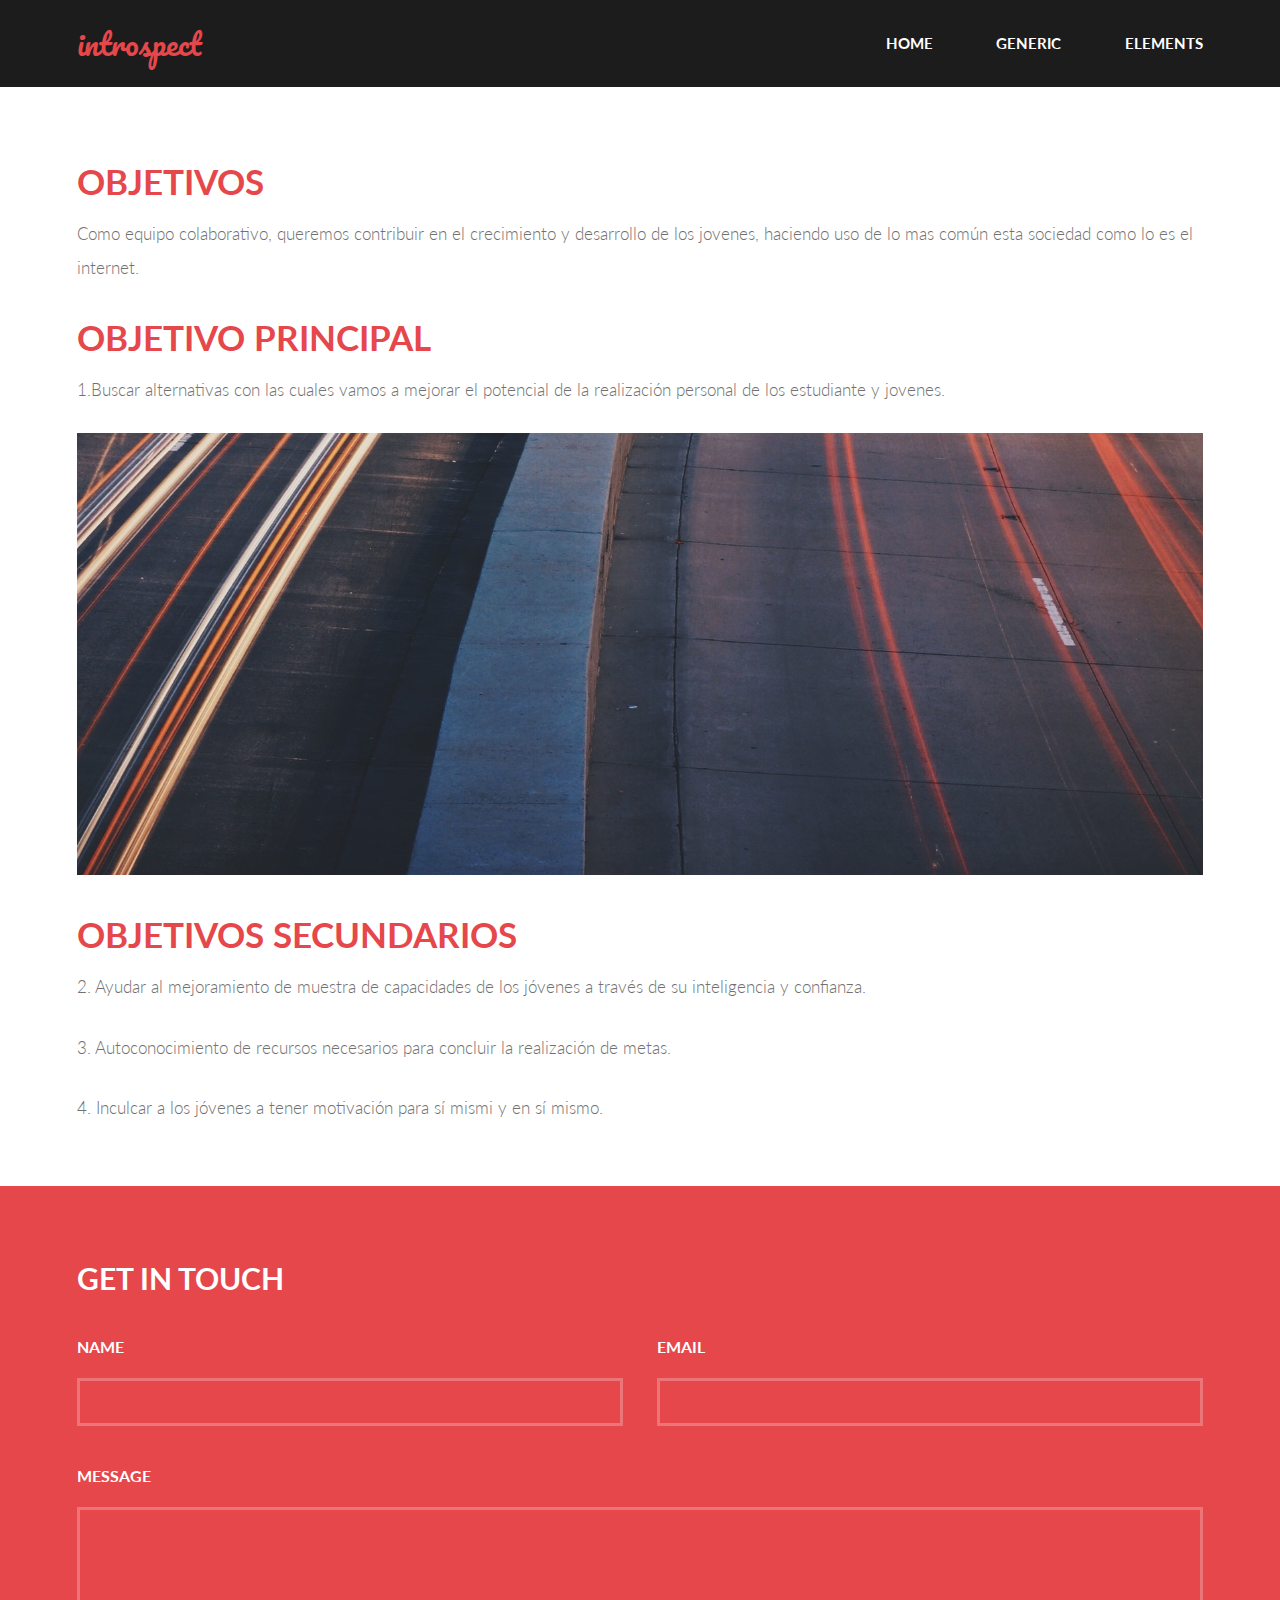
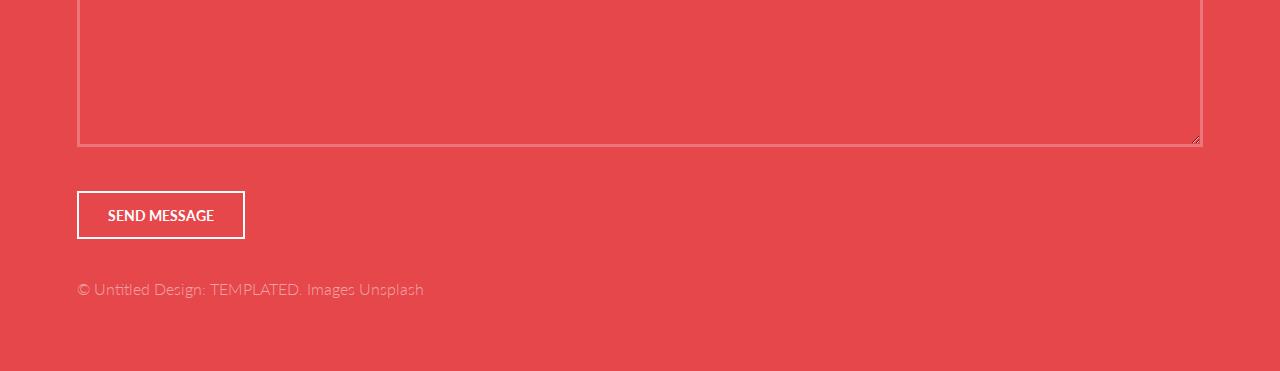
==== generic.html @ af5ffc4b "Add files via upload" ====
<!DOCTYPE HTML>
<!--
	Introspect by TEMPLATED
	templated.co @templatedco
	Released for free under the Creative Commons Attribution 3.0 license (templated.co/license)
-->
<html>
	<head>
		<title>Generic - Introspect by TEMPLATED</title>
		<meta charset="utf-8" />
		<meta name="viewport" content="width=device-width, initial-scale=1, user-scalable=no" />
		<link rel="stylesheet" href="assets/css/main.css" />
	</head>
	<body>

		<!-- Header -->
			<header id="header">
				<div class="inner">
					<a href="index.html" class="logo">introspect</a>
					<nav id="nav">
						<a href="index.html">Home</a>
						<a href="generic.html">Generic</a>
						<a href="elements.html">Elements</a>
					</nav>
				</div>
			</header>
			<a href="#menu" class="navPanelToggle"><span class="fa fa-bars"></span></a>

		<!-- Main -->
			<section id="main" >
				<div class="inner">
					<header class="major special">
						<h1> OBJETIVOS</h1>
						<p> Como equipo colaborativo, queremos contribuir en el crecimiento y desarrollo de los jovenes, haciendo uso de lo mas común esta sociedad como lo es el internet.</p>
						
						
					</header>
					<header class="major special">
						<h1> OBJETIVO PRINCIPAL</h1>
						<p>1.Buscar alternativas con las cuales vamos a mejorar el potencial de la realización personal de los estudiante y jovenes.</p>
						
						
					</header>
					
					<a href="#" class="image fit"><img src="images/pic11.jpg" alt="" /></a>
					
					
					<header class="major special">
						<h1> OBJETIVOS SECUNDARIOS</h1>
						<p>2. Ayudar al mejoramiento de muestra de capacidades de los jóvenes a través de su inteligencia y confianza.</p>
						<p>3. Autoconocimiento de recursos necesarios para concluir la realización de metas.</p>
						<p>4. Inculcar a los jóvenes a tener motivación para sí mismi y en sí mismo.</p>
					
						
					</header>
				</div>
			</section>

		<!-- Footer -->
			<section id="footer">
				<div class="inner">
					<header>
						<h2>Get in Touch</h2>
					</header>
					<form method="post" action="#">
						<div class="field half first">
							<label for="name">Name</label>
							<input type="text" name="name" id="name" />
						</div>
						<div class="field half">
							<label for="email">Email</label>
							<input type="text" name="email" id="email" />
						</div>
						<div class="field">
							<label for="message">Message</label>
							<textarea name="message" id="message" rows="6"></textarea>
						</div>
						<ul class="actions">
							<li><input type="submit" value="Send Message" class="alt" /></li>
						</ul>
					</form>
					<div class="copyright">
						&copy; Untitled Design: <a href="https://templated.co/">TEMPLATED</a>. Images <a href="https://unsplash.com/">Unsplash</a>
					</div>
				</div>
			</section>

		<!-- Scripts -->
			<script src="assets/js/jquery.min.js"></script>
			<script src="assets/js/skel.min.js"></script>
			<script src="assets/js/util.js"></script>
			<script src="assets/js/main.js"></script>

	</body>
</html>
---- assets/css/main.css ----
@import url(font-awesome.min.css);
@import url("https://fonts.googleapis.com/css?family=Lato:300,400,700|Pacifico");

/*
	Introspect by TEMPLATED
	templated.co @templatedco
	Released for free under the Creative Commons Attribution 3.0 license (templated.co/license)
*/

/* Reset */

	html, body, div, span, applet, object, iframe, h1, h2, h3, h4, h5, h6, p, blockquote, pre, a, abbr, acronym, address, big, cite, code, del, dfn, em, img, ins, kbd, q, s, samp, small, strike, strong, sub, sup, tt, var, b, u, i, center, dl, dt, dd, ol, ul, li, fieldset, form, label, legend, table, caption, tbody, tfoot, thead, tr, th, td, article, aside, canvas, details, embed, figure, figcaption, footer, header, hgroup, menu, nav, output, ruby, section, summary, time, mark, audio, video {
		margin: 0;
		padding: 0;
		border: 0;
		font-size: 100%;
		font: inherit;
		vertical-align: baseline;
	}

	article, aside, details, figcaption, figure, footer, header, hgroup, menu, nav, section {
		display: block;
	}

	body {
		line-height: 1;
	}

	ol, ul {
		list-style: none;
	}

	blockquote, q {
		quotes: none;
	}

	blockquote:before, blockquote:after, q:before, q:after {
		content: '';
		content: none;
	}

	table {
		border-collapse: collapse;
		border-spacing: 0;
	}

	body {
		-webkit-text-size-adjust: none;
	}

/* Box Model */

	*, *:before, *:after {
		-moz-box-sizing: border-box;
		-webkit-box-sizing: border-box;
		box-sizing: border-box;
	}

/* Containers */

	.container {
		margin-left: auto;
		margin-right: auto;
	}

	.container.\31 25\25 {
		width: 100%;
		max-width: 100em;
		min-width: 80em;
	}

	.container.\37 5\25 {
		width: 60em;
	}

	.container.\35 0\25 {
		width: 40em;
	}

	.container.\32 5\25 {
		width: 20em;
	}

	.container {
		width: 80em;
	}

	@media screen and (max-width: 1680px) {

		.container.\31 25\25 {
			width: 100%;
			max-width: 100em;
			min-width: 80em;
		}

		.container.\37 5\25 {
			width: 60em;
		}

		.container.\35 0\25 {
			width: 40em;
		}

		.container.\32 5\25 {
			width: 20em;
		}

		.container {
			width: 80em;
		}

	}

	@media screen and (max-width: 1280px) {

		.container.\31 25\25 {
			width: 100%;
			max-width: 81.25em;
			min-width: 65em;
		}

		.container.\37 5\25 {
			width: 48.75em;
		}

		.container.\35 0\25 {
			width: 32.5em;
		}

		.container.\32 5\25 {
			width: 16.25em;
		}

		.container {
			width: 65em;
		}

	}

	@media screen and (max-width: 980px) {

		.container.\31 25\25 {
			width: 100%;
			max-width: 112.5%;
			min-width: 90%;
		}

		.container.\37 5\25 {
			width: 67.5%;
		}

		.container.\35 0\25 {
			width: 45%;
		}

		.container.\32 5\25 {
			width: 22.5%;
		}

		.container {
			width: 90%;
		}

	}

	@media screen and (max-width: 736px) {

		.container.\31 25\25 {
			width: 100%;
			max-width: 112.5%;
			min-width: 90%;
		}

		.container.\37 5\25 {
			width: 67.5%;
		}

		.container.\35 0\25 {
			width: 45%;
		}

		.container.\32 5\25 {
			width: 22.5%;
		}

		.container {
			width: 90% !important;
		}

	}

	@media screen and (max-width: 480px) {

		.container.\31 25\25 {
			width: 100%;
			max-width: 112.5%;
			min-width: 90%;
		}

		.container.\37 5\25 {
			width: 67.5%;
		}

		.container.\35 0\25 {
			width: 45%;
		}

		.container.\32 5\25 {
			width: 22.5%;
		}

		.container {
			width: 90% !important;
		}

	}

/* Grid */

	.row {
		border-bottom: solid 1px transparent;
		-moz-box-sizing: border-box;
		-webkit-box-sizing: border-box;
		box-sizing: border-box;
	}

	.row > * {
		float: left;
		-moz-box-sizing: border-box;
		-webkit-box-sizing: border-box;
		box-sizing: border-box;
	}

	.row:after, .row:before {
		content: '';
		display: block;
		clear: both;
		height: 0;
	}

	.row.uniform > * > :first-child {
		margin-top: 0;
	}

	.row.uniform > * > :last-child {
		margin-bottom: 0;
	}

	.row.\30 \25 > * {
		padding: 0 0 0 0em;
	}

	.row.\30 \25 {
		margin: 0 0 -1px 0em;
	}

	.row.uniform.\30 \25 > * {
		padding: 0em 0 0 0em;
	}

	.row.uniform.\30 \25 {
		margin: 0em 0 -1px 0em;
	}

	.row > * {
		padding: 0 0 0 2em;
	}

	.row {
		margin: 0 0 -1px -2em;
	}

	.row.uniform > * {
		padding: 2em 0 0 2em;
	}

	.row.uniform {
		margin: -2em 0 -1px -2em;
	}

	.row.\32 00\25 > * {
		padding: 0 0 0 4em;
	}

	.row.\32 00\25 {
		margin: 0 0 -1px -4em;
	}

	.row.uniform.\32 00\25 > * {
		padding: 4em 0 0 4em;
	}

	.row.uniform.\32 00\25 {
		margin: -4em 0 -1px -4em;
	}

	.row.\31 50\25 > * {
		padding: 0 0 0 3em;
	}

	.row.\31 50\25 {
		margin: 0 0 -1px -3em;
	}

	.row.uniform.\31 50\25 > * {
		padding: 3em 0 0 3em;
	}

	.row.uniform.\31 50\25 {
		margin: -3em 0 -1px -3em;
	}

	.row.\35 0\25 > * {
		padding: 0 0 0 1em;
	}

	.row.\35 0\25 {
		margin: 0 0 -1px -1em;
	}

	.row.uniform.\35 0\25 > * {
		padding: 1em 0 0 1em;
	}

	.row.uniform.\35 0\25 {
		margin: -1em 0 -1px -1em;
	}

	.row.\32 5\25 > * {
		padding: 0 0 0 0.5em;
	}

	.row.\32 5\25 {
		margin: 0 0 -1px -0.5em;
	}

	.row.uniform.\32 5\25 > * {
		padding: 0.5em 0 0 0.5em;
	}

	.row.uniform.\32 5\25 {
		margin: -0.5em 0 -1px -0.5em;
	}

	.\31 2u, .\31 2u\24 {
		width: 100%;
		clear: none;
		margin-left: 0;
	}

	.\31 1u, .\31 1u\24 {
		width: 91.6666666667%;
		clear: none;
		margin-left: 0;
	}

	.\31 0u, .\31 0u\24 {
		width: 83.3333333333%;
		clear: none;
		margin-left: 0;
	}

	.\39 u, .\39 u\24 {
		width: 75%;
		clear: none;
		margin-left: 0;
	}

	.\38 u, .\38 u\24 {
		width: 66.6666666667%;
		clear: none;
		margin-left: 0;
	}

	.\37 u, .\37 u\24 {
		width: 58.3333333333%;
		clear: none;
		margin-left: 0;
	}

	.\36 u, .\36 u\24 {
		width: 50%;
		clear: none;
		margin-left: 0;
	}

	.\35 u, .\35 u\24 {
		width: 41.6666666667%;
		clear: none;
		margin-left: 0;
	}

	.\34 u, .\34 u\24 {
		width: 33.3333333333%;
		clear: none;
		margin-left: 0;
	}

	.\33 u, .\33 u\24 {
		width: 25%;
		clear: none;
		margin-left: 0;
	}

	.\32 u, .\32 u\24 {
		width: 16.6666666667%;
		clear: none;
		margin-left: 0;
	}

	.\31 u, .\31 u\24 {
		width: 8.3333333333%;
		clear: none;
		margin-left: 0;
	}

	.\31 2u\24 + *,
	.\31 1u\24 + *,
	.\31 0u\24 + *,
	.\39 u\24 + *,
	.\38 u\24 + *,
	.\37 u\24 + *,
	.\36 u\24 + *,
	.\35 u\24 + *,
	.\34 u\24 + *,
	.\33 u\24 + *,
	.\32 u\24 + *,
	.\31 u\24 + * {
		clear: left;
	}

	.\-11u {
		margin-left: 91.66667%;
	}

	.\-10u {
		margin-left: 83.33333%;
	}

	.\-9u {
		margin-left: 75%;
	}

	.\-8u {
		margin-left: 66.66667%;
	}

	.\-7u {
		margin-left: 58.33333%;
	}

	.\-6u {
		margin-left: 50%;
	}

	.\-5u {
		margin-left: 41.66667%;
	}

	.\-4u {
		margin-left: 33.33333%;
	}

	.\-3u {
		margin-left: 25%;
	}

	.\-2u {
		margin-left: 16.66667%;
	}

	.\-1u {
		margin-left: 8.33333%;
	}

	@media screen and (max-width: 1680px) {

		.row > * {
			padding: 0 0 0 2em;
		}

		.row {
			margin: 0 0 -1px -2em;
		}

		.row.uniform > * {
			padding: 2em 0 0 2em;
		}

		.row.uniform {
			margin: -2em 0 -1px -2em;
		}

		.row.\32 00\25 > * {
			padding: 0 0 0 4em;
		}

		.row.\32 00\25 {
			margin: 0 0 -1px -4em;
		}

		.row.uniform.\32 00\25 > * {
			padding: 4em 0 0 4em;
		}

		.row.uniform.\32 00\25 {
			margin: -4em 0 -1px -4em;
		}

		.row.\31 50\25 > * {
			padding: 0 0 0 3em;
		}

		.row.\31 50\25 {
			margin: 0 0 -1px -3em;
		}

		.row.uniform.\31 50\25 > * {
			padding: 3em 0 0 3em;
		}

		.row.uniform.\31 50\25 {
			margin: -3em 0 -1px -3em;
		}

		.row.\35 0\25 > * {
			padding: 0 0 0 1em;
		}

		.row.\35 0\25 {
			margin: 0 0 -1px -1em;
		}

		.row.uniform.\35 0\25 > * {
			padding: 1em 0 0 1em;
		}

		.row.uniform.\35 0\25 {
			margin: -1em 0 -1px -1em;
		}

		.row.\32 5\25 > * {
			padding: 0 0 0 0.5em;
		}

		.row.\32 5\25 {
			margin: 0 0 -1px -0.5em;
		}

		.row.uniform.\32 5\25 > * {
			padding: 0.5em 0 0 0.5em;
		}

		.row.uniform.\32 5\25 {
			margin: -0.5em 0 -1px -0.5em;
		}

		.\31 2u\28xlarge\29, .\31 2u\24\28xlarge\29 {
			width: 100%;
			clear: none;
			margin-left: 0;
		}

		.\31 1u\28xlarge\29, .\31 1u\24\28xlarge\29 {
			width: 91.6666666667%;
			clear: none;
			margin-left: 0;
		}

		.\31 0u\28xlarge\29, .\31 0u\24\28xlarge\29 {
			width: 83.3333333333%;
			clear: none;
			margin-left: 0;
		}

		.\39 u\28xlarge\29, .\39 u\24\28xlarge\29 {
			width: 75%;
			clear: none;
			margin-left: 0;
		}

		.\38 u\28xlarge\29, .\38 u\24\28xlarge\29 {
			width: 66.6666666667%;
			clear: none;
			margin-left: 0;
		}

		.\37 u\28xlarge\29, .\37 u\24\28xlarge\29 {
			width: 58.3333333333%;
			clear: none;
			margin-left: 0;
		}

		.\36 u\28xlarge\29, .\36 u\24\28xlarge\29 {
			width: 50%;
			clear: none;
			margin-left: 0;
		}

		.\35 u\28xlarge\29, .\35 u\24\28xlarge\29 {
			width: 41.6666666667%;
			clear: none;
			margin-left: 0;
		}

		.\34 u\28xlarge\29, .\34 u\24\28xlarge\29 {
			width: 33.3333333333%;
			clear: none;
			margin-left: 0;
		}

		.\33 u\28xlarge\29, .\33 u\24\28xlarge\29 {
			width: 25%;
			clear: none;
			margin-left: 0;
		}

		.\32 u\28xlarge\29, .\32 u\24\28xlarge\29 {
			width: 16.6666666667%;
			clear: none;
			margin-left: 0;
		}

		.\31 u\28xlarge\29, .\31 u\24\28xlarge\29 {
			width: 8.3333333333%;
			clear: none;
			margin-left: 0;
		}

		.\31 2u\24\28xlarge\29 + *,
		.\31 1u\24\28xlarge\29 + *,
		.\31 0u\24\28xlarge\29 + *,
		.\39 u\24\28xlarge\29 + *,
		.\38 u\24\28xlarge\29 + *,
		.\37 u\24\28xlarge\29 + *,
		.\36 u\24\28xlarge\29 + *,
		.\35 u\24\28xlarge\29 + *,
		.\34 u\24\28xlarge\29 + *,
		.\33 u\24\28xlarge\29 + *,
		.\32 u\24\28xlarge\29 + *,
		.\31 u\24\28xlarge\29 + * {
			clear: left;
		}

		.\-11u\28xlarge\29 {
			margin-left: 91.66667%;
		}

		.\-10u\28xlarge\29 {
			margin-left: 83.33333%;
		}

		.\-9u\28xlarge\29 {
			margin-left: 75%;
		}

		.\-8u\28xlarge\29 {
			margin-left: 66.66667%;
		}

		.\-7u\28xlarge\29 {
			margin-left: 58.33333%;
		}

		.\-6u\28xlarge\29 {
			margin-left: 50%;
		}

		.\-5u\28xlarge\29 {
			margin-left: 41.66667%;
		}

		.\-4u\28xlarge\29 {
			margin-left: 33.33333%;
		}

		.\-3u\28xlarge\29 {
			margin-left: 25%;
		}

		.\-2u\28xlarge\29 {
			margin-left: 16.66667%;
		}

		.\-1u\28xlarge\29 {
			margin-left: 8.33333%;
		}

	}

	@media screen and (max-width: 1280px) {

		.row > * {
			padding: 0 0 0 1.5em;
		}

		.row {
			margin: 0 0 -1px -1.5em;
		}

		.row.uniform > * {
			padding: 1.5em 0 0 1.5em;
		}

		.row.uniform {
			margin: -1.5em 0 -1px -1.5em;
		}

		.row.\32 00\25 > * {
			padding: 0 0 0 3em;
		}

		.row.\32 00\25 {
			margin: 0 0 -1px -3em;
		}

		.row.uniform.\32 00\25 > * {
			padding: 3em 0 0 3em;
		}

		.row.uniform.\32 00\25 {
			margin: -3em 0 -1px -3em;
		}

		.row.\31 50\25 > * {
			padding: 0 0 0 2.25em;
		}

		.row.\31 50\25 {
			margin: 0 0 -1px -2.25em;
		}

		.row.uniform.\31 50\25 > * {
			padding: 2.25em 0 0 2.25em;
		}

		.row.uniform.\31 50\25 {
			margin: -2.25em 0 -1px -2.25em;
		}

		.row.\35 0\25 > * {
			padding: 0 0 0 0.75em;
		}

		.row.\35 0\25 {
			margin: 0 0 -1px -0.75em;
		}

		.row.uniform.\35 0\25 > * {
			padding: 0.75em 0 0 0.75em;
		}

		.row.uniform.\35 0\25 {
			margin: -0.75em 0 -1px -0.75em;
		}

		.row.\32 5\25 > * {
			padding: 0 0 0 0.375em;
		}

		.row.\32 5\25 {
			margin: 0 0 -1px -0.375em;
		}

		.row.uniform.\32 5\25 > * {
			padding: 0.375em 0 0 0.375em;
		}

		.row.uniform.\32 5\25 {
			margin: -0.375em 0 -1px -0.375em;
		}

		.\31 2u\28large\29, .\31 2u\24\28large\29 {
			width: 100%;
			clear: none;
			margin-left: 0;
		}

		.\31 1u\28large\29, .\31 1u\24\28large\29 {
			width: 91.6666666667%;
			clear: none;
			margin-left: 0;
		}

		.\31 0u\28large\29, .\31 0u\24\28large\29 {
			width: 83.3333333333%;
			clear: none;
			margin-left: 0;
		}

		.\39 u\28large\29, .\39 u\24\28large\29 {
			width: 75%;
			clear: none;
			margin-left: 0;
		}

		.\38 u\28large\29, .\38 u\24\28large\29 {
			width: 66.6666666667%;
			clear: none;
			margin-left: 0;
		}

		.\37 u\28large\29, .\37 u\24\28large\29 {
			width: 58.3333333333%;
			clear: none;
			margin-left: 0;
		}

		.\36 u\28large\29, .\36 u\24\28large\29 {
			width: 50%;
			clear: none;
			margin-left: 0;
		}

		.\35 u\28large\29, .\35 u\24\28large\29 {
			width: 41.6666666667%;
			clear: none;
			margin-left: 0;
		}

		.\34 u\28large\29, .\34 u\24\28large\29 {
			width: 33.3333333333%;
			clear: none;
			margin-left: 0;
		}

		.\33 u\28large\29, .\33 u\24\28large\29 {
			width: 25%;
			clear: none;
			margin-left: 0;
		}

		.\32 u\28large\29, .\32 u\24\28large\29 {
			width: 16.6666666667%;
			clear: none;
			margin-left: 0;
		}

		.\31 u\28large\29, .\31 u\24\28large\29 {
			width: 8.3333333333%;
			clear: none;
			margin-left: 0;
		}

		.\31 2u\24\28large\29 + *,
		.\31 1u\24\28large\29 + *,
		.\31 0u\24\28large\29 + *,
		.\39 u\24\28large\29 + *,
		.\38 u\24\28large\29 + *,
		.\37 u\24\28large\29 + *,
		.\36 u\24\28large\29 + *,
		.\35 u\24\28large\29 + *,
		.\34 u\24\28large\29 + *,
		.\33 u\24\28large\29 + *,
		.\32 u\24\28large\29 + *,
		.\31 u\24\28large\29 + * {
			clear: left;
		}

		.\-11u\28large\29 {
			margin-left: 91.66667%;
		}

		.\-10u\28large\29 {
			margin-left: 83.33333%;
		}

		.\-9u\28large\29 {
			margin-left: 75%;
		}

		.\-8u\28large\29 {
			margin-left: 66.66667%;
		}

		.\-7u\28large\29 {
			margin-left: 58.33333%;
		}

		.\-6u\28large\29 {
			margin-left: 50%;
		}

		.\-5u\28large\29 {
			margin-left: 41.66667%;
		}

		.\-4u\28large\29 {
			margin-left: 33.33333%;
		}

		.\-3u\28large\29 {
			margin-left: 25%;
		}

		.\-2u\28large\29 {
			margin-left: 16.66667%;
		}

		.\-1u\28large\29 {
			margin-left: 8.33333%;
		}

	}

	@media screen and (max-width: 980px) {

		.row > * {
			padding: 0 0 0 1.5em;
		}

		.row {
			margin: 0 0 -1px -1.5em;
		}

		.row.uniform > * {
			padding: 1.5em 0 0 1.5em;
		}

		.row.uniform {
			margin: -1.5em 0 -1px -1.5em;
		}

		.row.\32 00\25 > * {
			padding: 0 0 0 3em;
		}

		.row.\32 00\25 {
			margin: 0 0 -1px -3em;
		}

		.row.uniform.\32 00\25 > * {
			padding: 3em 0 0 3em;
		}

		.row.uniform.\32 00\25 {
			margin: -3em 0 -1px -3em;
		}

		.row.\31 50\25 > * {
			padding: 0 0 0 2.25em;
		}

		.row.\31 50\25 {
			margin: 0 0 -1px -2.25em;
		}

		.row.uniform.\31 50\25 > * {
			padding: 2.25em 0 0 2.25em;
		}

		.row.uniform.\31 50\25 {
			margin: -2.25em 0 -1px -2.25em;
		}

		.row.\35 0\25 > * {
			padding: 0 0 0 0.75em;
		}

		.row.\35 0\25 {
			margin: 0 0 -1px -0.75em;
		}

		.row.uniform.\35 0\25 > * {
			padding: 0.75em 0 0 0.75em;
		}

		.row.uniform.\35 0\25 {
			margin: -0.75em 0 -1px -0.75em;
		}

		.row.\32 5\25 > * {
			padding: 0 0 0 0.375em;
		}

		.row.\32 5\25 {
			margin: 0 0 -1px -0.375em;
		}

		.row.uniform.\32 5\25 > * {
			padding: 0.375em 0 0 0.375em;
		}

		.row.uniform.\32 5\25 {
			margin: -0.375em 0 -1px -0.375em;
		}

		.\31 2u\28medium\29, .\31 2u\24\28medium\29 {
			width: 100%;
			clear: none;
			margin-left: 0;
		}

		.\31 1u\28medium\29, .\31 1u\24\28medium\29 {
			width: 91.6666666667%;
			clear: none;
			margin-left: 0;
		}

		.\31 0u\28medium\29, .\31 0u\24\28medium\29 {
			width: 83.3333333333%;
			clear: none;
			margin-left: 0;
		}

		.\39 u\28medium\29, .\39 u\24\28medium\29 {
			width: 75%;
			clear: none;
			margin-left: 0;
		}

		.\38 u\28medium\29, .\38 u\24\28medium\29 {
			width: 66.6666666667%;
			clear: none;
			margin-left: 0;
		}

		.\37 u\28medium\29, .\37 u\24\28medium\29 {
			width: 58.3333333333%;
			clear: none;
			margin-left: 0;
		}

		.\36 u\28medium\29, .\36 u\24\28medium\29 {
			width: 50%;
			clear: none;
			margin-left: 0;
		}

		.\35 u\28medium\29, .\35 u\24\28medium\29 {
			width: 41.6666666667%;
			clear: none;
			margin-left: 0;
		}

		.\34 u\28medium\29, .\34 u\24\28medium\29 {
			width: 33.3333333333%;
			clear: none;
			margin-left: 0;
		}

		.\33 u\28medium\29, .\33 u\24\28medium\29 {
			width: 25%;
			clear: none;
			margin-left: 0;
		}

		.\32 u\28medium\29, .\32 u\24\28medium\29 {
			width: 16.6666666667%;
			clear: none;
			margin-left: 0;
		}

		.\31 u\28medium\29, .\31 u\24\28medium\29 {
			width: 8.3333333333%;
			clear: none;
			margin-left: 0;
		}

		.\31 2u\24\28medium\29 + *,
		.\31 1u\24\28medium\29 + *,
		.\31 0u\24\28medium\29 + *,
		.\39 u\24\28medium\29 + *,
		.\38 u\24\28medium\29 + *,
		.\37 u\24\28medium\29 + *,
		.\36 u\24\28medium\29 + *,
		.\35 u\24\28medium\29 + *,
		.\34 u\24\28medium\29 + *,
		.\33 u\24\28medium\29 + *,
		.\32 u\24\28medium\29 + *,
		.\31 u\24\28medium\29 + * {
			clear: left;
		}

		.\-11u\28medium\29 {
			margin-left: 91.66667%;
		}

		.\-10u\28medium\29 {
			margin-left: 83.33333%;
		}

		.\-9u\28medium\29 {
			margin-left: 75%;
		}

		.\-8u\28medium\29 {
			margin-left: 66.66667%;
		}

		.\-7u\28medium\29 {
			margin-left: 58.33333%;
		}

		.\-6u\28medium\29 {
			margin-left: 50%;
		}

		.\-5u\28medium\29 {
			margin-left: 41.66667%;
		}

		.\-4u\28medium\29 {
			margin-left: 33.33333%;
		}

		.\-3u\28medium\29 {
			margin-left: 25%;
		}

		.\-2u\28medium\29 {
			margin-left: 16.66667%;
		}

		.\-1u\28medium\29 {
			margin-left: 8.33333%;
		}

	}

	@media screen and (max-width: 736px) {

		.row > * {
			padding: 0 0 0 1.25em;
		}

		.row {
			margin: 0 0 -1px -1.25em;
		}

		.row.uniform > * {
			padding: 1.25em 0 0 1.25em;
		}

		.row.uniform {
			margin: -1.25em 0 -1px -1.25em;
		}

		.row.\32 00\25 > * {
			padding: 0 0 0 2.5em;
		}

		.row.\32 00\25 {
			margin: 0 0 -1px -2.5em;
		}

		.row.uniform.\32 00\25 > * {
			padding: 2.5em 0 0 2.5em;
		}

		.row.uniform.\32 00\25 {
			margin: -2.5em 0 -1px -2.5em;
		}

		.row.\31 50\25 > * {
			padding: 0 0 0 1.875em;
		}

		.row.\31 50\25 {
			margin: 0 0 -1px -1.875em;
		}

		.row.uniform.\31 50\25 > * {
			padding: 1.875em 0 0 1.875em;
		}

		.row.uniform.\31 50\25 {
			margin: -1.875em 0 -1px -1.875em;
		}

		.row.\35 0\25 > * {
			padding: 0 0 0 0.625em;
		}

		.row.\35 0\25 {
			margin: 0 0 -1px -0.625em;
		}

		.row.uniform.\35 0\25 > * {
			padding: 0.625em 0 0 0.625em;
		}

		.row.uniform.\35 0\25 {
			margin: -0.625em 0 -1px -0.625em;
		}

		.row.\32 5\25 > * {
			padding: 0 0 0 0.3125em;
		}

		.row.\32 5\25 {
			margin: 0 0 -1px -0.3125em;
		}

		.row.uniform.\32 5\25 > * {
			padding: 0.3125em 0 0 0.3125em;
		}

		.row.uniform.\32 5\25 {
			margin: -0.3125em 0 -1px -0.3125em;
		}

		.\31 2u\28small\29, .\31 2u\24\28small\29 {
			width: 100%;
			clear: none;
			margin-left: 0;
		}

		.\31 1u\28small\29, .\31 1u\24\28small\29 {
			width: 91.6666666667%;
			clear: none;
			margin-left: 0;
		}

		.\31 0u\28small\29, .\31 0u\24\28small\29 {
			width: 83.3333333333%;
			clear: none;
			margin-left: 0;
		}

		.\39 u\28small\29, .\39 u\24\28small\29 {
			width: 75%;
			clear: none;
			margin-left: 0;
		}

		.\38 u\28small\29, .\38 u\24\28small\29 {
			width: 66.6666666667%;
			clear: none;
			margin-left: 0;
		}

		.\37 u\28small\29, .\37 u\24\28small\29 {
			width: 58.3333333333%;
			clear: none;
			margin-left: 0;
		}

		.\36 u\28small\29, .\36 u\24\28small\29 {
			width: 50%;
			clear: none;
			margin-left: 0;
		}

		.\35 u\28small\29, .\35 u\24\28small\29 {
			width: 41.6666666667%;
			clear: none;
			margin-left: 0;
		}

		.\34 u\28small\29, .\34 u\24\28small\29 {
			width: 33.3333333333%;
			clear: none;
			margin-left: 0;
		}

		.\33 u\28small\29, .\33 u\24\28small\29 {
			width: 25%;
			clear: none;
			margin-left: 0;
		}

		.\32 u\28small\29, .\32 u\24\28small\29 {
			width: 16.6666666667%;
			clear: none;
			margin-left: 0;
		}

		.\31 u\28small\29, .\31 u\24\28small\29 {
			width: 8.3333333333%;
			clear: none;
			margin-left: 0;
		}

		.\31 2u\24\28small\29 + *,
		.\31 1u\24\28small\29 + *,
		.\31 0u\24\28small\29 + *,
		.\39 u\24\28small\29 + *,
		.\38 u\24\28small\29 + *,
		.\37 u\24\28small\29 + *,
		.\36 u\24\28small\29 + *,
		.\35 u\24\28small\29 + *,
		.\34 u\24\28small\29 + *,
		.\33 u\24\28small\29 + *,
		.\32 u\24\28small\29 + *,
		.\31 u\24\28small\29 + * {
			clear: left;
		}

		.\-11u\28small\29 {
			margin-left: 91.66667%;
		}

		.\-10u\28small\29 {
			margin-left: 83.33333%;
		}

		.\-9u\28small\29 {
			margin-left: 75%;
		}

		.\-8u\28small\29 {
			margin-left: 66.66667%;
		}

		.\-7u\28small\29 {
			margin-left: 58.33333%;
		}

		.\-6u\28small\29 {
			margin-left: 50%;
		}

		.\-5u\28small\29 {
			margin-left: 41.66667%;
		}

		.\-4u\28small\29 {
			margin-left: 33.33333%;
		}

		.\-3u\28small\29 {
			margin-left: 25%;
		}

		.\-2u\28small\29 {
			margin-left: 16.66667%;
		}

		.\-1u\28small\29 {
			margin-left: 8.33333%;
		}

	}

	@media screen and (max-width: 480px) {

		.row > * {
			padding: 0 0 0 1.25em;
		}

		.row {
			margin: 0 0 -1px -1.25em;
		}

		.row.uniform > * {
			padding: 1.25em 0 0 1.25em;
		}

		.row.uniform {
			margin: -1.25em 0 -1px -1.25em;
		}

		.row.\32 00\25 > * {
			padding: 0 0 0 2.5em;
		}

		.row.\32 00\25 {
			margin: 0 0 -1px -2.5em;
		}

		.row.uniform.\32 00\25 > * {
			padding: 2.5em 0 0 2.5em;
		}

		.row.uniform.\32 00\25 {
			margin: -2.5em 0 -1px -2.5em;
		}

		.row.\31 50\25 > * {
			padding: 0 0 0 1.875em;
		}

		.row.\31 50\25 {
			margin: 0 0 -1px -1.875em;
		}

		.row.uniform.\31 50\25 > * {
			padding: 1.875em 0 0 1.875em;
		}

		.row.uniform.\31 50\25 {
			margin: -1.875em 0 -1px -1.875em;
		}

		.row.\35 0\25 > * {
			padding: 0 0 0 0.625em;
		}

		.row.\35 0\25 {
			margin: 0 0 -1px -0.625em;
		}

		.row.uniform.\35 0\25 > * {
			padding: 0.625em 0 0 0.625em;
		}

		.row.uniform.\35 0\25 {
			margin: -0.625em 0 -1px -0.625em;
		}

		.row.\32 5\25 > * {
			padding: 0 0 0 0.3125em;
		}

		.row.\32 5\25 {
			margin: 0 0 -1px -0.3125em;
		}

		.row.uniform.\32 5\25 > * {
			padding: 0.3125em 0 0 0.3125em;
		}

		.row.uniform.\32 5\25 {
			margin: -0.3125em 0 -1px -0.3125em;
		}

		.\31 2u\28xsmall\29, .\31 2u\24\28xsmall\29 {
			width: 100%;
			clear: none;
			margin-left: 0;
		}

		.\31 1u\28xsmall\29, .\31 1u\24\28xsmall\29 {
			width: 91.6666666667%;
			clear: none;
			margin-left: 0;
		}

		.\31 0u\28xsmall\29, .\31 0u\24\28xsmall\29 {
			width: 83.3333333333%;
			clear: none;
			margin-left: 0;
		}

		.\39 u\28xsmall\29, .\39 u\24\28xsmall\29 {
			width: 75%;
			clear: none;
			margin-left: 0;
		}

		.\38 u\28xsmall\29, .\38 u\24\28xsmall\29 {
			width: 66.6666666667%;
			clear: none;
			margin-left: 0;
		}

		.\37 u\28xsmall\29, .\37 u\24\28xsmall\29 {
			width: 58.3333333333%;
			clear: none;
			margin-left: 0;
		}

		.\36 u\28xsmall\29, .\36 u\24\28xsmall\29 {
			width: 50%;
			clear: none;
			margin-left: 0;
		}

		.\35 u\28xsmall\29, .\35 u\24\28xsmall\29 {
			width: 41.6666666667%;
			clear: none;
			margin-left: 0;
		}

		.\34 u\28xsmall\29, .\34 u\24\28xsmall\29 {
			width: 33.3333333333%;
			clear: none;
			margin-left: 0;
		}

		.\33 u\28xsmall\29, .\33 u\24\28xsmall\29 {
			width: 25%;
			clear: none;
			margin-left: 0;
		}

		.\32 u\28xsmall\29, .\32 u\24\28xsmall\29 {
			width: 16.6666666667%;
			clear: none;
			margin-left: 0;
		}

		.\31 u\28xsmall\29, .\31 u\24\28xsmall\29 {
			width: 8.3333333333%;
			clear: none;
			margin-left: 0;
		}

		.\31 2u\24\28xsmall\29 + *,
		.\31 1u\24\28xsmall\29 + *,
		.\31 0u\24\28xsmall\29 + *,
		.\39 u\24\28xsmall\29 + *,
		.\38 u\24\28xsmall\29 + *,
		.\37 u\24\28xsmall\29 + *,
		.\36 u\24\28xsmall\29 + *,
		.\35 u\24\28xsmall\29 + *,
		.\34 u\24\28xsmall\29 + *,
		.\33 u\24\28xsmall\29 + *,
		.\32 u\24\28xsmall\29 + *,
		.\31 u\24\28xsmall\29 + * {
			clear: left;
		}

		.\-11u\28xsmall\29 {
			margin-left: 91.66667%;
		}

		.\-10u\28xsmall\29 {
			margin-left: 83.33333%;
		}

		.\-9u\28xsmall\29 {
			margin-left: 75%;
		}

		.\-8u\28xsmall\29 {
			margin-left: 66.66667%;
		}

		.\-7u\28xsmall\29 {
			margin-left: 58.33333%;
		}

		.\-6u\28xsmall\29 {
			margin-left: 50%;
		}

		.\-5u\28xsmall\29 {
			margin-left: 41.66667%;
		}

		.\-4u\28xsmall\29 {
			margin-left: 33.33333%;
		}

		.\-3u\28xsmall\29 {
			margin-left: 25%;
		}

		.\-2u\28xsmall\29 {
			margin-left: 16.66667%;
		}

		.\-1u\28xsmall\29 {
			margin-left: 8.33333%;
		}

	}

/* Basic */

	@-ms-viewport {
		width: device-width;
	}

	body {
		-ms-overflow-style: scrollbar;
	}

	@media screen and (max-width: 480px) {

		html, body {
			min-width: 320px;
		}

	}

	body {
		background: #fff;
	}

		body.is-loading *, body.is-loading *:before, body.is-loading *:after {
			-moz-animation: none !important;
			-webkit-animation: none !important;
			-ms-animation: none !important;
			animation: none !important;
			-moz-transition: none !important;
			-webkit-transition: none !important;
			-ms-transition: none !important;
			transition: none !important;
		}

/* Type */

	body {
		background-color: #fff;
		color: #111111;
	}

	body, input, select, textarea {
		font-family: "Lato", sans-serif;
		font-size: 15pt;
		font-weight: 300;
		line-height: 2;
	}

		@media screen and (max-width: 1680px) {

			body, input, select, textarea {
				font-size: 13pt;
			}

		}

		@media screen and (max-width: 1280px) {

			body, input, select, textarea {
				font-size: 13pt;
			}

		}

		@media screen and (max-width: 980px) {

			body, input, select, textarea {
				font-size: 12pt;
			}

		}

		@media screen and (max-width: 736px) {

			body, input, select, textarea {
				font-size: 12pt;
			}

		}

		@media screen and (max-width: 480px) {

			body, input, select, textarea {
				font-size: 12pt;
			}

		}

	a {
		-moz-transition: color 0.2s ease-in-out;
		-webkit-transition: color 0.2s ease-in-out;
		-ms-transition: color 0.2s ease-in-out;
		transition: color 0.2s ease-in-out;
		text-decoration: none;
	}

		a:hover {
			text-decoration: underline;
		}

	strong, b {
		font-weight: 700;
	}

	em, i {
		font-style: italic;
	}

	p {
		margin: 0 0 2em 0;
	}

	h1, h2, h3, h4, h5, h6 {
		font-weight: 700;
		line-height: 1.5;
		margin: 0 0 1em 0;
		text-transform: uppercase;
	}

		h1 a, h2 a, h3 a, h4 a, h5 a, h6 a {
			color: inherit;
			text-decoration: none;
		}

	h1 {
		font-size: 2em;
		margin: 0 0 0.25em 0;
	}

	h2 {
		font-size: 1.75em;
	}

	h3 {
		font-size: 1.35em;
	}

	h4 {
		font-size: 1.1em;
	}

	h5 {
		font-size: 0.9em;
	}

	h6 {
		font-size: 0.7em;
	}

	@media screen and (max-width: 736px) {

		h1 {
			font-size: 1.5em;
		}

		h2 {
			font-size: 1.25em;
		}

		h3 {
			font-size: 1.1em;
		}

	}

	sub {
		font-size: 0.8em;
		position: relative;
		top: 0.5em;
	}

	sup {
		font-size: 0.8em;
		position: relative;
		top: -0.5em;
	}

	blockquote {
		border-left: solid 4px;
		font-style: italic;
		margin: 0 0 2em 0;
		padding: 0.5em 0 0.5em 2em;
	}

	code {
		border-radius: 0;
		border: solid 1px;
		font-family: "Courier New", monospace;
		font-size: 0.9em;
		margin: 0 0.25em;
		padding: 0.25em 0.65em;
	}

	pre {
		-webkit-overflow-scrolling: touch;
		font-family: "Courier New", monospace;
		font-size: 0.9em;
		margin: 0 0 2em 0;
	}

		pre code {
			display: block;
			line-height: 1.75;
			padding: 1em 1.5em;
			overflow-x: auto;
		}

	hr {
		border: 0;
		border-bottom: solid 1px;
		margin: 2em 0;
	}

		hr.major {
			margin: 3em 0;
		}

	.align-left {
		text-align: left;
	}

	.align-center {
		text-align: center;
	}

	.align-right {
		text-align: right;
	}

	input, select, textarea {
		color: #e5474b;
	}

	a {
		color: #e5474b;
	}

	strong, b {
		color: #e5474b;
	}

	h1, h2, h3, h4, h5, h6 {
		color: #e5474b;
	}

	blockquote {
		border-left-color: #e5474b;
	}

	code {
		background: none;
		border-color: #e5474b;
	}

	hr {
		border-bottom-color: #e5474b;
	}

/* Box */

	.box {
		border-radius: 0;
		border: solid 1px;
		margin-bottom: 2em;
		padding: 1.5em;
	}

		.box > :last-child,
		.box > :last-child > :last-child,
		.box > :last-child > :last-child > :last-child {
			margin-bottom: 0;
		}

		.box.alt {
			border: 0;
			border-radius: 0;
			padding: 0;
		}

	.box {
		border-color: #e5474b;
	}

/* Button */

	input[type="submit"],
	input[type="reset"],
	input[type="button"],
	button,
	.button {
		-moz-appearance: none;
		-webkit-appearance: none;
		-ms-appearance: none;
		appearance: none;
		-moz-transition: background-color 0.2s ease-in-out, color 0.2s ease-in-out;
		-webkit-transition: background-color 0.2s ease-in-out, color 0.2s ease-in-out;
		-ms-transition: background-color 0.2s ease-in-out, color 0.2s ease-in-out;
		transition: background-color 0.2s ease-in-out, color 0.2s ease-in-out;
		border-radius: 0;
		border: 0;
		cursor: pointer;
		display: inline-block;
		font-size: .8em;
		font-weight: 700;
		height: 3.5em;
		line-height: 3.65em;
		padding: 0 2.25em;
		text-align: center;
		text-decoration: none;
		text-transform: uppercase;
		white-space: nowrap;
	}

		input[type="submit"]:hover,
		input[type="reset"]:hover,
		input[type="button"]:hover,
		button:hover,
		.button:hover {
			text-decoration: none;
		}

		input[type="submit"].icon,
		input[type="reset"].icon,
		input[type="button"].icon,
		button.icon,
		.button.icon {
			padding-left: 1.35em;
		}

			input[type="submit"].icon:before,
			input[type="reset"].icon:before,
			input[type="button"].icon:before,
			button.icon:before,
			.button.icon:before {
				margin-right: 0.5em;
			}

		input[type="submit"].fit,
		input[type="reset"].fit,
		input[type="button"].fit,
		button.fit,
		.button.fit {
			display: block;
			margin: 0 0 1em 0;
			width: 100%;
		}

		input[type="submit"].small,
		input[type="reset"].small,
		input[type="button"].small,
		button.small,
		.button.small {
			font-size: 0.8em;
		}

		input[type="submit"].big,
		input[type="reset"].big,
		input[type="button"].big,
		button.big,
		.button.big {
			font-size: 1.35em;
		}

		input[type="submit"].disabled, input[type="submit"]:disabled,
		input[type="reset"].disabled,
		input[type="reset"]:disabled,
		input[type="button"].disabled,
		input[type="button"]:disabled,
		button.disabled,
		button:disabled,
		.button.disabled,
		.button:disabled {
			-moz-pointer-events: none;
			-webkit-pointer-events: none;
			-ms-pointer-events: none;
			pointer-events: none;
			opacity: 0.25;
		}

	input[type="submit"],
	input[type="reset"],
	input[type="button"],
	button,
	.button {
		background-color: #5a5a5a;
		color: #ffffff !important;
	}

		input[type="submit"]:hover,
		input[type="reset"]:hover,
		input[type="button"]:hover,
		button:hover,
		.button:hover {
			background-color: #676767;
		}

		input[type="submit"]:active,
		input[type="reset"]:active,
		input[type="button"]:active,
		button:active,
		.button:active {
			background-color: #4d4d4d;
		}

		input[type="submit"].alt,
		input[type="reset"].alt,
		input[type="button"].alt,
		button.alt,
		.button.alt {
			background-color: transparent;
			box-shadow: inset 0 0 0 2px #e5474b;
			color: #e5474b !important;
		}

			input[type="submit"].alt:hover,
			input[type="reset"].alt:hover,
			input[type="button"].alt:hover,
			button.alt:hover,
			.button.alt:hover {
				background: #fceced;
			}

			input[type="submit"].alt:active,
			input[type="reset"].alt:active,
			input[type="button"].alt:active,
			button.alt:active,
			.button.alt:active {
				background-color: #f9dadb;
			}

			input[type="submit"].alt.icon:before,
			input[type="reset"].alt.icon:before,
			input[type="button"].alt.icon:before,
			button.alt.icon:before,
			.button.alt.icon:before {
				color: #717171;
			}

		input[type="submit"].special,
		input[type="reset"].special,
		input[type="button"].special,
		button.special,
		.button.special {
			background-color: #e5474b;
			color: #ffffff !important;
		}

			input[type="submit"].special:hover,
			input[type="reset"].special:hover,
			input[type="button"].special:hover,
			button.special:hover,
			.button.special:hover {
				background-color: #e85d61;
			}

			input[type="submit"].special:active,
			input[type="reset"].special:active,
			input[type="button"].special:active,
			button.special:active,
			.button.special:active {
				background-color: #e23135;
			}

/* Form */

	form {
		margin: 0 0 2em 0;
	}

		form .field {
			margin: 0 0 2em 0;
		}

			form .field.half {
				width: 50%;
				float: left;
				padding: 0 0 0 1em;
			}

				form .field.half.first {
					padding: 0 1em 0 0;
				}

		form > .actions {
			margin: 2.5em 0 0 0 !important;
		}

		@media screen and (max-width: 736px) {

			form .field {
				margin: 0 0 1.5em 0;
			}

				form .field.half {
					padding: 0 0 0 0.75em;
				}

					form .field.half.first {
						padding: 0 0.75em 0 0;
					}

			form > .actions {
				margin: 2em 0 0 0 !important;
			}

		}

		@media screen and (max-width: 480px) {

			form .field.half {
				width: 100%;
				float: none;
				padding: 0;
			}

				form .field.half.first {
					padding: 0;
				}

		}

	label {
		display: block;
		font-size: 0.9em;
		text-transform: uppercase;
		font-weight: 700;
		margin: 0 0 1em 0;
	}

	input[type="text"],
	input[type="password"],
	input[type="email"],
	select,
	textarea {
		-moz-appearance: none;
		-webkit-appearance: none;
		-ms-appearance: none;
		appearance: none;
		border-radius: 0;
		border: none;
		border: solid 3px;
		color: inherit;
		display: block;
		outline: 0;
		padding: 0 1em;
		text-decoration: none;
		width: 100%;
	}

		input[type="text"]:invalid,
		input[type="password"]:invalid,
		input[type="email"]:invalid,
		select:invalid,
		textarea:invalid {
			box-shadow: none;
		}

	.select-wrapper {
		text-decoration: none;
		display: block;
		position: relative;
	}

		.select-wrapper:before {
			-moz-osx-font-smoothing: grayscale;
			-webkit-font-smoothing: antialiased;
			font-family: FontAwesome;
			font-style: normal;
			font-weight: normal;
			text-transform: none !important;
		}

		.select-wrapper:before {
			content: '\f078';
			display: block;
			height: 2.75em;
			line-height: 2.75em;
			pointer-events: none;
			position: absolute;
			right: 0;
			text-align: center;
			top: 0;
			width: 2.75em;
		}

		.select-wrapper select::-ms-expand {
			display: none;
		}

	input[type="text"],
	input[type="password"],
	input[type="email"],
	select {
		height: 2.75em;
	}

	textarea {
		padding: 0.75em 1em;
	}

	input[type="checkbox"],
	input[type="radio"] {
		-moz-appearance: none;
		-webkit-appearance: none;
		-ms-appearance: none;
		appearance: none;
		display: block;
		float: left;
		margin-right: -2em;
		opacity: 0;
		width: 1em;
		z-index: -1;
	}

		input[type="checkbox"] + label,
		input[type="radio"] + label {
			text-decoration: none;
			cursor: pointer;
			display: inline-block;
			font-size: 1em;
			font-weight: 300;
			padding-left: 2.4em;
			padding-right: 0.75em;
			position: relative;
		}

			input[type="checkbox"] + label:before,
			input[type="radio"] + label:before {
				-moz-osx-font-smoothing: grayscale;
				-webkit-font-smoothing: antialiased;
				font-family: FontAwesome;
				font-style: normal;
				font-weight: normal;
				text-transform: none !important;
			}

			input[type="checkbox"] + label:before,
			input[type="radio"] + label:before {
				border-radius: 0;
				border: solid 1px;
				content: '';
				display: inline-block;
				height: 1.65em;
				left: 0;
				line-height: 1.58125em;
				position: absolute;
				text-align: center;
				top: 0;
				width: 1.65em;
			}

		input[type="checkbox"]:checked + label:before,
		input[type="radio"]:checked + label:before {
			content: '\f00c';
		}

	input[type="checkbox"] + label:before {
		border-radius: 0;
	}

	input[type="radio"] + label:before {
		border-radius: 100%;
	}

	::-webkit-input-placeholder {
		opacity: 1.0;
	}

	:-moz-placeholder {
		opacity: 1.0;
	}

	::-moz-placeholder {
		opacity: 1.0;
	}

	:-ms-input-placeholder {
		opacity: 1.0;
	}

	.formerize-placeholder {
		opacity: 1.0;
	}

	label {
		color: #e5474b;
	}

	input[type="text"],
	input[type="password"],
	input[type="email"],
	select,
	textarea {
		background: none;
		border-color: #fceced;
	}

		input[type="text"]:focus,
		input[type="password"]:focus,
		input[type="email"]:focus,
		select:focus,
		textarea:focus {
			border-color: #e5474b;
			box-shadow: 0 0 0 1px #e5474b;
		}

	.select-wrapper:before {
		color: #e5474b;
	}

	input[type="checkbox"] + label,
	input[type="radio"] + label {
		color: #111111;
	}

		input[type="checkbox"] + label:before,
		input[type="radio"] + label:before {
			background: none;
			border-color: #e5474b;
		}

	input[type="checkbox"]:checked + label:before,
	input[type="radio"]:checked + label:before {
		background-color: #e5474b;
		border-color: #e5474b;
		color: #ffffff;
	}

	input[type="checkbox"]:focus + label:before,
	input[type="radio"]:focus + label:before {
		border-color: #e5474b;
		box-shadow: 0 0 0 1px #e5474b;
	}

	::-webkit-input-placeholder {
		color: #717171 !important;
	}

	:-moz-placeholder {
		color: #717171 !important;
	}

	::-moz-placeholder {
		color: #717171 !important;
	}

	:-ms-input-placeholder {
		color: #717171 !important;
	}

	.formerize-placeholder {
		color: #717171 !important;
	}

/* Icon */

	.icon {
		text-decoration: none;
		border-bottom: none;
		position: relative;
	}

		.icon:before {
			-moz-osx-font-smoothing: grayscale;
			-webkit-font-smoothing: antialiased;
			font-family: FontAwesome;
			font-style: normal;
			font-weight: normal;
			text-transform: none !important;
		}

		.icon > .label {
			display: none;
		}

/* Image */

	.image {
		border-radius: 0;
		border: 0;
		display: inline-block;
		position: relative;
	}

		.image img {
			border-radius: 0;
			display: block;
		}

		.image.left, .image.right {
			max-width: 40%;
		}

			.image.left img, .image.right img {
				width: 100%;
			}

		.image.left {
			float: left;
			margin: 0 1.5em 1em 0;
			top: 0.25em;
		}

		.image.right {
			float: right;
			margin: 0 0 1em 1.5em;
			top: 0.25em;
		}

		.image.fit {
			display: block;
			margin: 0 0 2em 0;
			width: 100%;
		}

			.image.fit img {
				width: 100%;
			}

		.image.main {
			display: block;
			margin: 0 0 3em 0;
			width: 100%;
		}

			.image.main img {
				width: 100%;
			}

/* List */

	ol {
		list-style: decimal;
		margin: 0 0 2em 0;
		padding-left: 1.25em;
	}

		ol li {
			padding-left: 0.25em;
		}

	ul {
		list-style: disc;
		margin: 0 0 2em 0;
		padding-left: 1em;
	}

		ul li {
			padding-left: 0.5em;
		}

		ul.alt {
			list-style: none;
			padding-left: 0;
		}

			ul.alt li {
				border-top: solid 1px;
				padding: 0.5em 0;
			}

				ul.alt li:first-child {
					border-top: 0;
					padding-top: 0;
				}

		ul.icons {
			cursor: default;
			list-style: none;
			padding-left: 0;
		}

			ul.icons li {
				display: inline-block;
				padding: 0 1em 0 0;
			}

				ul.icons li:last-child {
					padding-right: 0;
				}

				ul.icons li .icon:before {
					font-size: 2em;
				}

		ul.actions {
			cursor: default;
			list-style: none;
			padding-left: 0;
		}

			ul.actions li {
				display: inline-block;
				padding: 0 1em 0 0;
				vertical-align: middle;
			}

				ul.actions li:last-child {
					padding-right: 0;
				}

			ul.actions.small li {
				padding: 0 0.5em 0 0;
			}

			ul.actions.vertical li {
				display: block;
				padding: 1em 0 0 0;
			}

				ul.actions.vertical li:first-child {
					padding-top: 0;
				}

				ul.actions.vertical li > * {
					margin-bottom: 0;
				}

			ul.actions.vertical.small li {
				padding: 0.5em 0 0 0;
			}

				ul.actions.vertical.small li:first-child {
					padding-top: 0;
				}

			ul.actions.fit {
				display: table;
				margin-left: -1em;
				padding: 0;
				table-layout: fixed;
				width: calc(100% + 1em);
			}

				ul.actions.fit li {
					display: table-cell;
					padding: 0 0 0 1em;
				}

					ul.actions.fit li > * {
						margin-bottom: 0;
					}

				ul.actions.fit.small {
					margin-left: -0.5em;
					width: calc(100% + 0.5em);
				}

					ul.actions.fit.small li {
						padding: 0 0 0 0.5em;
					}

	dl {
		margin: 0 0 2em 0;
	}

		dl dt {
			display: block;
			font-weight: 700;
			margin: 0 0 1em 0;
		}

		dl dd {
			margin-left: 2em;
		}

	ul.alt li {
		border-top-color: #e5474b;
	}

/* Section/Article */

	section.special, article.special {
		text-align: center;
	}

	section .inner {
		max-width: 65em;
		width: calc(100% - 6em);
		margin: 0 auto;
	}

		@media screen and (max-width: 480px) {

			section .inner {
				max-width: 90%;
				width: 90%;
			}

		}

	header p {
		position: relative;
		margin: 0 0 1.5em 0;
	}

	header h2 + p {
		font-size: 1.25em;
		margin-top: -1em;
	}

	header h3 + p {
		font-size: 1.1em;
		margin-top: -0.8em;
	}

	header h4 + p,
	header h5 + p,
	header h6 + p {
		font-size: 0.9em;
		margin-top: -0.6em;
	}

	header p {
		color: #717171;
	}

/* Table */

	.table-wrapper {
		-webkit-overflow-scrolling: touch;
		overflow-x: auto;
	}

	table {
		margin: 0 0 2em 0;
		width: 100%;
	}

		table tbody tr {
			border: solid 1px;
			border-left: 0;
			border-right: 0;
		}

		table td {
			padding: 0.75em 0.75em;
		}

		table th {
			font-size: 0.9em;
			font-weight: 700;
			padding: 0 0.75em 0.75em 0.75em;
			text-align: left;
		}

		table thead {
			border-bottom: solid 2px;
		}

		table tfoot {
			border-top: solid 2px;
		}

		table.alt {
			border-collapse: separate;
		}

			table.alt tbody tr td {
				border: solid 1px;
				border-left-width: 0;
				border-top-width: 0;
			}

				table.alt tbody tr td:first-child {
					border-left-width: 1px;
				}

			table.alt tbody tr:first-child td {
				border-top-width: 1px;
			}

			table.alt thead {
				border-bottom: 0;
			}

			table.alt tfoot {
				border-top: 0;
			}

	table tbody tr {
		border-color: #e5474b;
	}

		table tbody tr:nth-child(2n + 1) {
			background-color: none;
		}

	table th {
		color: #e5474b;
	}

	table thead {
		border-bottom-color: #e5474b;
	}

	table tfoot {
		border-top-color: #e5474b;
	}

	table.alt tbody tr td {
		border-color: #e5474b;
	}

/* Wrapper */

	.wrapper {
		position: relative;
	}

		.wrapper > .inner {
			margin: 0 auto;
			width: 60em;
		}

		.wrapper.style1 {
			background-color: #e5474b;
			color: #f2a3a5;
		}

			.wrapper.style1 input, .wrapper.style1 select, .wrapper.style1 textarea {
				color: #ffffff;
			}

			.wrapper.style1 a {
				color: #ffffff;
			}

			.wrapper.style1 strong, .wrapper.style1 b {
				color: #ffffff;
			}

			.wrapper.style1 h1, .wrapper.style1 h2, .wrapper.style1 h3, .wrapper.style1 h4, .wrapper.style1 h5, .wrapper.style1 h6 {
				color: #fff;
			}

			.wrapper.style1 blockquote {
				border-left-color: #fff;
			}

			.wrapper.style1 code {
				background: none;
				border-color: #fff;
			}

			.wrapper.style1 hr {
				border-bottom-color: #fff;
			}

			.wrapper.style1 .box {
				border-color: #fff;
			}

			.wrapper.style1 input[type="submit"],
			.wrapper.style1 input[type="reset"],
			.wrapper.style1 input[type="button"],
			.wrapper.style1 button,
			.wrapper.style1 .button {
				background-color: #5a5a5a;
				color: #ffffff !important;
			}

				.wrapper.style1 input[type="submit"]:hover,
				.wrapper.style1 input[type="reset"]:hover,
				.wrapper.style1 input[type="button"]:hover,
				.wrapper.style1 button:hover,
				.wrapper.style1 .button:hover {
					background-color: #676767;
				}

				.wrapper.style1 input[type="submit"]:active,
				.wrapper.style1 input[type="reset"]:active,
				.wrapper.style1 input[type="button"]:active,
				.wrapper.style1 button:active,
				.wrapper.style1 .button:active {
					background-color: #4d4d4d;
				}

				.wrapper.style1 input[type="submit"].alt,
				.wrapper.style1 input[type="reset"].alt,
				.wrapper.style1 input[type="button"].alt,
				.wrapper.style1 button.alt,
				.wrapper.style1 .button.alt {
					background-color: transparent;
					box-shadow: inset 0 0 0 2px #fff;
					color: #ffffff !important;
				}

					.wrapper.style1 input[type="submit"].alt:hover,
					.wrapper.style1 input[type="reset"].alt:hover,
					.wrapper.style1 input[type="button"].alt:hover,
					.wrapper.style1 button.alt:hover,
					.wrapper.style1 .button.alt:hover {
						background: rgba(255, 255, 255, 0.25);
					}

					.wrapper.style1 input[type="submit"].alt:active,
					.wrapper.style1 input[type="reset"].alt:active,
					.wrapper.style1 input[type="button"].alt:active,
					.wrapper.style1 button.alt:active,
					.wrapper.style1 .button.alt:active {
						background-color: rgba(255, 255, 255, 0.2);
					}

					.wrapper.style1 input[type="submit"].alt.icon:before,
					.wrapper.style1 input[type="reset"].alt.icon:before,
					.wrapper.style1 input[type="button"].alt.icon:before,
					.wrapper.style1 button.alt.icon:before,
					.wrapper.style1 .button.alt.icon:before {
						color: #f8d1d2;
					}

				.wrapper.style1 input[type="submit"].special,
				.wrapper.style1 input[type="reset"].special,
				.wrapper.style1 input[type="button"].special,
				.wrapper.style1 button.special,
				.wrapper.style1 .button.special {
					background-color: #ffffff;
					color: #e5474b !important;
				}

			.wrapper.style1 label {
				color: #ffffff;
			}

			.wrapper.style1 input[type="text"],
			.wrapper.style1 input[type="password"],
			.wrapper.style1 input[type="email"],
			.wrapper.style1 select,
			.wrapper.style1 textarea {
				background: none;
				border-color: rgba(255, 255, 255, 0.25);
			}

				.wrapper.style1 input[type="text"]:focus,
				.wrapper.style1 input[type="password"]:focus,
				.wrapper.style1 input[type="email"]:focus,
				.wrapper.style1 select:focus,
				.wrapper.style1 textarea:focus {
					border-color: #ffffff;
					box-shadow: 0 0 0 1px #ffffff;
				}

			.wrapper.style1 .select-wrapper:before {
				color: #fff;
			}

			.wrapper.style1 input[type="checkbox"] + label,
			.wrapper.style1 input[type="radio"] + label {
				color: #f2a3a5;
			}

				.wrapper.style1 input[type="checkbox"] + label:before,
				.wrapper.style1 input[type="radio"] + label:before {
					background: none;
					border-color: #fff;
				}

			.wrapper.style1 input[type="checkbox"]:checked + label:before,
			.wrapper.style1 input[type="radio"]:checked + label:before {
				background-color: #ffffff;
				border-color: #ffffff;
				color: #e5474b;
			}

			.wrapper.style1 input[type="checkbox"]:focus + label:before,
			.wrapper.style1 input[type="radio"]:focus + label:before {
				border-color: #ffffff;
				box-shadow: 0 0 0 1px #ffffff;
			}

			.wrapper.style1 ::-webkit-input-placeholder {
				color: #f8d1d2 !important;
			}

			.wrapper.style1 :-moz-placeholder {
				color: #f8d1d2 !important;
			}

			.wrapper.style1 ::-moz-placeholder {
				color: #f8d1d2 !important;
			}

			.wrapper.style1 :-ms-input-placeholder {
				color: #f8d1d2 !important;
			}

			.wrapper.style1 .formerize-placeholder {
				color: #f8d1d2 !important;
			}

			.wrapper.style1 ul.alt li {
				border-top-color: #fff;
			}

			.wrapper.style1 header p {
				color: #f8d1d2;
			}

			.wrapper.style1 table tbody tr {
				border-color: #fff;
			}

				.wrapper.style1 table tbody tr:nth-child(2n + 1) {
					background-color: none;
				}

			.wrapper.style1 table th {
				color: #ffffff;
			}

			.wrapper.style1 table thead {
				border-bottom-color: #fff;
			}

			.wrapper.style1 table tfoot {
				border-top-color: #fff;
			}

			.wrapper.style1 table.alt tbody tr td {
				border-color: #fff;
			}

		.wrapper.style2 {
			background-color: #5a5a5a;
			color: #d5d5d5;
		}

			.wrapper.style2 input, .wrapper.style2 select, .wrapper.style2 textarea {
				color: #ffffff;
			}

			.wrapper.style2 a {
				color: #e5474b;
			}

			.wrapper.style2 strong, .wrapper.style2 b {
				color: #ffffff;
			}

			.wrapper.style2 blockquote {
				border-left-color: rgba(255, 255, 255, 0.15);
			}

			.wrapper.style2 code {
				background: rgba(255, 255, 255, 0.075);
				border-color: rgba(255, 255, 255, 0.15);
			}

			.wrapper.style2 hr {
				border-bottom-color: rgba(255, 255, 255, 0.15);
			}

			.wrapper.style2 .box {
				border-color: rgba(255, 255, 255, 0.15);
			}

			.wrapper.style2 input[type="submit"],
			.wrapper.style2 input[type="reset"],
			.wrapper.style2 input[type="button"],
			.wrapper.style2 button,
			.wrapper.style2 .button {
				background-color: #ffffff;
				color: #5a5a5a !important;
			}

				.wrapper.style2 input[type="submit"].alt,
				.wrapper.style2 input[type="reset"].alt,
				.wrapper.style2 input[type="button"].alt,
				.wrapper.style2 button.alt,
				.wrapper.style2 .button.alt {
					background-color: transparent;
					box-shadow: inset 0 0 0 2px rgba(255, 255, 255, 0.15);
					color: #ffffff !important;
				}

					.wrapper.style2 input[type="submit"].alt:hover,
					.wrapper.style2 input[type="reset"].alt:hover,
					.wrapper.style2 input[type="button"].alt:hover,
					.wrapper.style2 button.alt:hover,
					.wrapper.style2 .button.alt:hover {
						background: rgba(255, 255, 255, 0.5);
					}

					.wrapper.style2 input[type="submit"].alt:active,
					.wrapper.style2 input[type="reset"].alt:active,
					.wrapper.style2 input[type="button"].alt:active,
					.wrapper.style2 button.alt:active,
					.wrapper.style2 .button.alt:active {
						background-color: rgba(255, 255, 255, 0.2);
					}

					.wrapper.style2 input[type="submit"].alt.icon:before,
					.wrapper.style2 input[type="reset"].alt.icon:before,
					.wrapper.style2 input[type="button"].alt.icon:before,
					.wrapper.style2 button.alt.icon:before,
					.wrapper.style2 .button.alt.icon:before {
						color: #bdbdbd;
					}

				.wrapper.style2 input[type="submit"].special,
				.wrapper.style2 input[type="reset"].special,
				.wrapper.style2 input[type="button"].special,
				.wrapper.style2 button.special,
				.wrapper.style2 .button.special {
					background-color: #e5474b;
					color: #ffffff !important;
				}

					.wrapper.style2 input[type="submit"].special:hover,
					.wrapper.style2 input[type="reset"].special:hover,
					.wrapper.style2 input[type="button"].special:hover,
					.wrapper.style2 button.special:hover,
					.wrapper.style2 .button.special:hover {
						background-color: #e85d61;
					}

					.wrapper.style2 input[type="submit"].special:active,
					.wrapper.style2 input[type="reset"].special:active,
					.wrapper.style2 input[type="button"].special:active,
					.wrapper.style2 button.special:active,
					.wrapper.style2 .button.special:active {
						background-color: #e23135;
					}

			.wrapper.style2 label {
				color: #ffffff;
			}

			.wrapper.style2 input[type="text"],
			.wrapper.style2 input[type="password"],
			.wrapper.style2 input[type="email"],
			.wrapper.style2 select,
			.wrapper.style2 textarea {
				background: rgba(255, 255, 255, 0.075);
				border-color: rgba(255, 255, 255, 0.5);
			}

				.wrapper.style2 input[type="text"]:focus,
				.wrapper.style2 input[type="password"]:focus,
				.wrapper.style2 input[type="email"]:focus,
				.wrapper.style2 select:focus,
				.wrapper.style2 textarea:focus {
					border-color: #e5474b;
					box-shadow: 0 0 0 1px #e5474b;
				}

			.wrapper.style2 .select-wrapper:before {
				color: rgba(255, 255, 255, 0.15);
			}

			.wrapper.style2 input[type="checkbox"] + label,
			.wrapper.style2 input[type="radio"] + label {
				color: #d5d5d5;
			}

				.wrapper.style2 input[type="checkbox"] + label:before,
				.wrapper.style2 input[type="radio"] + label:before {
					background: rgba(255, 255, 255, 0.075);
					border-color: rgba(255, 255, 255, 0.15);
				}

			.wrapper.style2 input[type="checkbox"]:checked + label:before,
			.wrapper.style2 input[type="radio"]:checked + label:before {
				background-color: #e5474b;
				border-color: #e5474b;
				color: #ffffff;
			}

			.wrapper.style2 input[type="checkbox"]:focus + label:before,
			.wrapper.style2 input[type="radio"]:focus + label:before {
				border-color: #e5474b;
				box-shadow: 0 0 0 1px #e5474b;
			}

			.wrapper.style2 ::-webkit-input-placeholder {
				color: #bdbdbd !important;
			}

			.wrapper.style2 :-moz-placeholder {
				color: #bdbdbd !important;
			}

			.wrapper.style2 ::-moz-placeholder {
				color: #bdbdbd !important;
			}

			.wrapper.style2 :-ms-input-placeholder {
				color: #bdbdbd !important;
			}

			.wrapper.style2 .formerize-placeholder {
				color: #bdbdbd !important;
			}

			.wrapper.style2 ul.alt li {
				border-top-color: rgba(255, 255, 255, 0.15);
			}

			.wrapper.style2 header p {
				color: #bdbdbd;
			}

			.wrapper.style2 table tbody tr {
				border-color: rgba(255, 255, 255, 0.15);
			}

				.wrapper.style2 table tbody tr:nth-child(2n + 1) {
					background-color: rgba(255, 255, 255, 0.075);
				}

			.wrapper.style2 table th {
				color: #ffffff;
			}

			.wrapper.style2 table thead {
				border-bottom-color: rgba(255, 255, 255, 0.15);
			}

			.wrapper.style2 table tfoot {
				border-top-color: rgba(255, 255, 255, 0.15);
			}

			.wrapper.style2 table.alt tbody tr td {
				border-color: rgba(255, 255, 255, 0.15);
			}

		@media screen and (max-width: 1280px) {

			.wrapper > .inner {
				width: 65em;
			}

		}

		@media screen and (max-width: 980px) {

			.wrapper > .inner {
				width: 100%;
			}

		}

/* Header */

	body {
		position: relative;
		padding-top: 5em;
	}

	#header {
		background: #1c1c1c;
		color: #d5d5d5;
		cursor: default;
		height: 5em;
		left: 0;
		line-height: 5em;
		position: fixed;
		text-align: right;
		top: 0;
		width: 100%;
		z-index: 10001;
	}

		#header .inner {
			max-width: 65em;
			width: calc(100% - 6em);
			margin: 0 auto;
			position: relative;
		}

			@media screen and (max-width: 480px) {

				#header .inner {
					max-width: 90%;
					width: 90%;
				}

			}

		#header .logo {
			font-family: 'Pacifico', cursive;
			display: inline-block;
			height: inherit;
			left: 0;
			line-height: inherit;
			margin: 0;
			padding: 0;
			position: absolute;
			top: 0;
			color: #e5474b;
			font-size: 1.75em;
			text-transform: none;
			font-weight: normal;
			padding: 0;
		}

			#header .logo:hover {
				color: rgba(229, 71, 75, 0.75);
			}

		#header a {
			-moz-transition: color 0.2s ease-in-out;
			-webkit-transition: color 0.2s ease-in-out;
			-ms-transition: color 0.2s ease-in-out;
			transition: color 0.2s ease-in-out;
			display: inline-block;
			padding: 0 2em;
			color: #ffffff;
			text-decoration: none;
			text-transform: uppercase;
			font-weight: 700;
			font-size: .85em;
		}

			#header a:hover {
				color: rgba(255, 255, 255, 0.75);
			}

			#header a:last-child {
				padding-right: 0em;
			}

			@media screen and (max-width: 736px) {

				#header a {
					padding: 0 0.5em;
				}

			}

	@media screen and (max-width: 480px) {

		#header {
			min-width: 320px;
		}

	}

/* Menu */

	#nav {
		display: inline-block;
	}

		@media screen and (max-width: 980px) {

			#nav {
				display: none;
			}

		}

	.navPanelToggle {
		position: fixed;
		text-decoration: none;
		height: 4em;
		right: 3em;
		top: .75em;
		width: 4em;
		display: none;
		z-index: 10002;
	}

		.navPanelToggle:before {
			-moz-osx-font-smoothing: grayscale;
			-webkit-font-smoothing: antialiased;
			font-family: FontAwesome;
			font-style: normal;
			font-weight: normal;
			text-transform: none !important;
			color: #fff;
			display: block;
			font-size: 16px;
			height: 2.25em;
			left: 0.5em;
			line-height: 2.25em;
			position: absolute;
			text-align: center;
			top: 0.5em;
			width: 3.5em;
		}

		@media screen and (max-width: 980px) {

			.navPanelToggle {
				display: block;
			}

		}

		@media screen and (max-width: 736px) {

			.navPanelToggle {
				right: 1em;
			}

		}

		.navPanelToggle *:before {
			color: #fff;
			display: block;
			font-size: 16px;
			height: 2.25em;
			left: 0.5em;
			line-height: 2.25em;
			position: absolute;
			text-align: center;
			top: 0.5em;
			width: 3.5em;
		}

	#navPanel {
		-moz-transform: translatex(20em);
		-webkit-transform: translatex(20em);
		-ms-transform: translatex(20em);
		transform: translatex(20em);
		-moz-transition: -moz-transform 0.2s ease-in-out, visibility 0.2s ease-in-out;
		-webkit-transition: -webkit-transform 0.2s ease-in-out, visibility 0.2s ease-in-out;
		-ms-transition: -ms-transform 0.2s ease-in-out, visibility 0.2s ease-in-out;
		transition: transform 0.2s ease-in-out, visibility 0.2s ease-in-out;
		-webkit-overflow-scrolling: touch;
		visibility: hidden;
		overflow-y: auto;
		position: fixed;
		right: 0;
		top: 0;
		background: #1c1c1c;
		color: #fff;
		height: 100%;
		max-width: 80%;
		width: 20em;
		padding: 1.5em;
		text-transform: uppercase;
		z-index: 10003;
		display: none;
	}

		#navPanel.visible {
			-moz-transform: translatex(0);
			-webkit-transform: translatex(0);
			-ms-transform: translatex(0);
			transform: translatex(0);
			box-shadow: 0 0 1.5em 0 rgba(0, 0, 0, 0.2);
			visibility: visible;
		}

		#navPanel a:not(.close) {
			border-top: solid 1px rgba(255, 255, 255, 0.1);
			color: #fff;
			font-weight: 700;
			display: block;
			padding: 0.75em 0;
			text-decoration: none;
		}

			#navPanel a:not(.close):first-child {
				border: none;
			}

		#navPanel .close {
			text-decoration: none;
			-moz-transition: color 0.2s ease-in-out;
			-webkit-transition: color 0.2s ease-in-out;
			-ms-transition: color 0.2s ease-in-out;
			transition: color 0.2s ease-in-out;
			-webkit-tap-highlight-color: transparent;
			border: 0;
			color: #484848;
			cursor: pointer;
			display: block;
			height: 4em;
			padding-right: 1.25em;
			position: absolute;
			right: 0;
			text-align: right;
			top: 0;
			vertical-align: middle;
			width: 5em;
		}

			#navPanel .close:before {
				-moz-osx-font-smoothing: grayscale;
				-webkit-font-smoothing: antialiased;
				font-family: FontAwesome;
				font-style: normal;
				font-weight: normal;
				text-transform: none !important;
				content: '\f00d';
				width: 3em;
				height: 3em;
				line-height: 3em;
				display: block;
				position: absolute;
				right: 0;
				top: 0;
				text-align: center;
			}

			#navPanel .close:hover {
				color: inherit;
			}

		@media screen and (max-width: 980px) {

			#navPanel {
				display: block;
			}

		}

/* Banner */

	#banner {
		background-color: #e5474b;
		color: #f2a3a5;
		padding: 13em 0 11em 0;
		background-color: #0c0c0c;
		background-image: url("../../images/banner.jpg");
		background-size: cover;
		background-repeat: no-repeat;
		background-position: 15% left;
		text-align: left;
		position: relative;
		z-index: 9999;
	}

		#banner input, #banner select, #banner textarea {
			color: #ffffff;
		}

		#banner a {
			color: #ffffff;
		}

		#banner strong, #banner b {
			color: #ffffff;
		}

		#banner h1, #banner h2, #banner h3, #banner h4, #banner h5, #banner h6 {
			color: #fff;
		}

		#banner blockquote {
			border-left-color: #fff;
		}

		#banner code {
			background: none;
			border-color: #fff;
		}

		#banner hr {
			border-bottom-color: #fff;
		}

		#banner input[type="submit"],
		#banner input[type="reset"],
		#banner input[type="button"],
		#banner button,
		#banner .button {
			background-color: #5a5a5a;
			color: #ffffff !important;
		}

			#banner input[type="submit"]:hover,
			#banner input[type="reset"]:hover,
			#banner input[type="button"]:hover,
			#banner button:hover,
			#banner .button:hover {
				background-color: #676767;
			}

			#banner input[type="submit"]:active,
			#banner input[type="reset"]:active,
			#banner input[type="button"]:active,
			#banner button:active,
			#banner .button:active {
				background-color: #4d4d4d;
			}

			#banner input[type="submit"].alt,
			#banner input[type="reset"].alt,
			#banner input[type="button"].alt,
			#banner button.alt,
			#banner .button.alt {
				background-color: transparent;
				box-shadow: inset 0 0 0 2px #fff;
				color: #ffffff !important;
			}

				#banner input[type="submit"].alt:hover,
				#banner input[type="reset"].alt:hover,
				#banner input[type="button"].alt:hover,
				#banner button.alt:hover,
				#banner .button.alt:hover {
					background: rgba(255, 255, 255, 0.25);
				}

				#banner input[type="submit"].alt:active,
				#banner input[type="reset"].alt:active,
				#banner input[type="button"].alt:active,
				#banner button.alt:active,
				#banner .button.alt:active {
					background-color: rgba(255, 255, 255, 0.2);
				}

				#banner input[type="submit"].alt.icon:before,
				#banner input[type="reset"].alt.icon:before,
				#banner input[type="button"].alt.icon:before,
				#banner button.alt.icon:before,
				#banner .button.alt.icon:before {
					color: #f8d1d2;
				}

			#banner input[type="submit"].special,
			#banner input[type="reset"].special,
			#banner input[type="button"].special,
			#banner button.special,
			#banner .button.special {
				background-color: #ffffff;
				color: #e5474b !important;
			}

		#banner:after {
			-moz-transition: opacity 4s ease;
			-webkit-transition: opacity 4s ease;
			-ms-transition: opacity 4s ease;
			transition: opacity 4s ease;
			content: '';
			position: absolute;
			width: 100%;
			height: 100%;
			display: block;
			top: 0;
			left: 0;
			background-color: #0c0c0c;
			opacity: 0.25;
		}

		#banner .inner {
			max-width: 65em;
			width: calc(100% - 6em);
			margin: 0 auto;
			position: relative;
			z-index: 10000;
			line-height: 1.5;
		}

			@media screen and (max-width: 480px) {

				#banner .inner {
					max-width: 90%;
					width: 90%;
				}

			}

		#banner h1 {
			font-size: 2em;
			margin: 0 0 1em 0;
			padding: 0;
			letter-spacing: 3px;
			font-weight: 700;
		}

			#banner h1 span {
				font-weight: 400;
			}

		body.is-loading #banner:after {
			opacity: 1;
		}

		@media screen and (max-width: 1680px) {

			#banner {
				padding: 10em 0 8em 0;
			}

		}

		@media screen and (max-width: 1280px) {

			#banner {
				padding: 8em 0 6em 0;
			}

		}

		@media screen and (max-width: 980px) {

			#banner {
				padding: 12em 0 10em 0;
			}

				#banner br {
					display: none;
				}

		}

		@media screen and (max-width: 736px) {

			#banner {
				padding: 4em 0 2em 0;
			}

				#banner h1 {
					font-size: 1.75em;
				}

		}

		@media screen and (max-width: 480px) {

			#banner {
				padding: 5em 0 3em 0;
			}

				#banner ul {
					margin-top: 1em;
				}

		}

/* Main */

	#main {
		padding: 4em 0 2em 0;
	}

	#one {
		padding: 6em 0 4em 0;
	}

		@media screen and (max-width: 980px) {

			#one {
				padding: 4em 0 2em 0;
			}

		}

		@media screen and (max-width: 736px) {

			#one {
				padding: 2em 0 0.1em 0;
			}

		}

	#two {
		padding: 6em 0 4em 0;
		background: #f3f3f3;
		background: -moz-linear-gradient(left, #f3f3f3 0%, #f3f3f3 50%, #f7f7f7 0%, #f7f7f7 100%);
		background: -webkit-linear-gradient(left, #f3f3f3 0%, #f3f3f3 50%, #f7f7f7 0%, #f7f7f7 100%);
		background: linear-gradient(to right, #f3f3f3 0%, #f3f3f3 50%, #f7f7f7 0%, #f7f7f7 100%);
		filter: progid:DXImageTransform.Microsoft.gradient( startColorstr='#f3f3f3', endColorstr='#f7f7f7',GradientType=1 );
	}

		#two .inner {
			display: -ms-flexbox;
			display: -moz-flex;
			display: -webkit-flex;
			display: -ms-flex;
			display: flex;
			-moz-flex-direction: row;
			-webkit-flex-direction: row;
			-ms-flex-direction: row;
			flex-direction: row;
		}

			#two .inner article {
				width: 50%;
			}

				#two .inner article:first-child {
					padding-right: 6em;
				}

				#two .inner article:last-child {
					padding-left: 6em;
				}

		@media screen and (max-width: 980px) {

			#two {
				padding: 4em 0 2em 0;
				background: -moz-linear-gradient(top, #f3f3f3 0%, #f3f3f3 50%, #f7f7f7 0%, #f7f7f7 100%);
				background: -webkit-linear-gradient(top, #f3f3f3 0%, #f3f3f3 50%, #f7f7f7 0%, #f7f7f7 100%);
				background: linear-gradient(to bottom, #f3f3f3 0%, #f3f3f3 50%, #f7f7f7 0%, #f7f7f7 100%);
				filter: progid:DXImageTransform.Microsoft.gradient( startColorstr='#f3f3f3', endColorstr='#f7f7f7',GradientType=0 );
			}

				#two .inner {
					-moz-flex-direction: column;
					-webkit-flex-direction: column;
					-ms-flex-direction: column;
					flex-direction: column;
				}

					#two .inner article {
						width: 100%;
					}

						#two .inner article:first-child {
							padding-right: 0;
							padding-bottom: 2em;
						}

						#two .inner article:last-child {
							padding-left: 0;
							padding-top: 2em;
						}

		}

		@media screen and (max-width: 736px) {

			#two {
				padding: 2em 0 0.1em 0;
			}

		}

	#three {
		padding: 6em 0 4em 0;
	}

		#three .inner {
			display: -ms-flexbox;
			display: -moz-flex;
			display: -webkit-flex;
			display: -ms-flex;
			display: flex;
			-moz-flex-direction: row;
			-webkit-flex-direction: row;
			-ms-flex-direction: row;
			flex-direction: row;
			-moz-justify-content: space-between;
			-webkit-justify-content: space-between;
			-ms-justify-content: space-between;
			justify-content: space-between;
			-ms-flex-pack: justify;
		}

			#three .inner article {
				width: 26%;
				display: block;
			}

				#three .inner article p {
					color: #717171;
				}

				#three .inner article .icon {
					color: #b3b3b3;
					font-size: 3em;
				}

			@media screen and (max-width: 980px) {

				#three .inner {
					-moz-flex-direction: column;
					-webkit-flex-direction: column;
					-ms-flex-direction: column;
					flex-direction: column;
				}

					#three .inner article {
						width: 100%;
						margin: 0 auto;
					}

			}

		@media screen and (max-width: 980px) {

			#three {
				padding: 4em 0 2em 0;
			}

		}

		@media screen and (max-width: 736px) {

			#three {
				padding: 2em 0 0.1em 0;
			}

		}

/* Footer */

	#footer {
		background-color: #e5474b;
		color: #f2a3a5;
		padding: 4em 0 2em 0;
		background: #e5474b;
	}

		#footer input, #footer select, #footer textarea {
			color: #ffffff;
		}

		#footer a {
			color: #ffffff;
		}

		#footer strong, #footer b {
			color: #ffffff;
		}

		#footer h1, #footer h2, #footer h3, #footer h4, #footer h5, #footer h6 {
			color: #fff;
		}

		#footer blockquote {
			border-left-color: #fff;
		}

		#footer code {
			background: none;
			border-color: #fff;
		}

		#footer hr {
			border-bottom-color: #fff;
		}

		#footer input[type="submit"],
		#footer input[type="reset"],
		#footer input[type="button"],
		#footer button,
		#footer .button {
			background-color: #5a5a5a;
			color: #ffffff !important;
		}

			#footer input[type="submit"]:hover,
			#footer input[type="reset"]:hover,
			#footer input[type="button"]:hover,
			#footer button:hover,
			#footer .button:hover {
				background-color: #676767;
			}

			#footer input[type="submit"]:active,
			#footer input[type="reset"]:active,
			#footer input[type="button"]:active,
			#footer button:active,
			#footer .button:active {
				background-color: #4d4d4d;
			}

			#footer input[type="submit"].alt,
			#footer input[type="reset"].alt,
			#footer input[type="button"].alt,
			#footer button.alt,
			#footer .button.alt {
				background-color: transparent;
				box-shadow: inset 0 0 0 2px #fff;
				color: #ffffff !important;
			}

				#footer input[type="submit"].alt:hover,
				#footer input[type="reset"].alt:hover,
				#footer input[type="button"].alt:hover,
				#footer button.alt:hover,
				#footer .button.alt:hover {
					background: rgba(255, 255, 255, 0.25);
				}

				#footer input[type="submit"].alt:active,
				#footer input[type="reset"].alt:active,
				#footer input[type="button"].alt:active,
				#footer button.alt:active,
				#footer .button.alt:active {
					background-color: rgba(255, 255, 255, 0.2);
				}

				#footer input[type="submit"].alt.icon:before,
				#footer input[type="reset"].alt.icon:before,
				#footer input[type="button"].alt.icon:before,
				#footer button.alt.icon:before,
				#footer .button.alt.icon:before {
					color: #f8d1d2;
				}

			#footer input[type="submit"].special,
			#footer input[type="reset"].special,
			#footer input[type="button"].special,
			#footer button.special,
			#footer .button.special {
				background-color: #ffffff;
				color: #e5474b !important;
			}

		#footer label {
			color: #ffffff;
		}

		#footer input[type="text"],
		#footer input[type="password"],
		#footer input[type="email"],
		#footer select,
		#footer textarea {
			background: none;
			border-color: rgba(255, 255, 255, 0.25);
		}

			#footer input[type="text"]:focus,
			#footer input[type="password"]:focus,
			#footer input[type="email"]:focus,
			#footer select:focus,
			#footer textarea:focus {
				border-color: #ffffff;
				box-shadow: 0 0 0 1px #ffffff;
			}

		#footer .select-wrapper:before {
			color: #fff;
		}

		#footer input[type="checkbox"] + label,
		#footer input[type="radio"] + label {
			color: #f2a3a5;
		}

			#footer input[type="checkbox"] + label:before,
			#footer input[type="radio"] + label:before {
				background: none;
				border-color: #fff;
			}

		#footer input[type="checkbox"]:checked + label:before,
		#footer input[type="radio"]:checked + label:before {
			background-color: #ffffff;
			border-color: #ffffff;
			color: #e5474b;
		}

		#footer input[type="checkbox"]:focus + label:before,
		#footer input[type="radio"]:focus + label:before {
			border-color: #ffffff;
			box-shadow: 0 0 0 1px #ffffff;
		}

		#footer ::-webkit-input-placeholder {
			color: #f8d1d2 !important;
		}

		#footer :-moz-placeholder {
			color: #f8d1d2 !important;
		}

		#footer ::-moz-placeholder {
			color: #f8d1d2 !important;
		}

		#footer :-ms-input-placeholder {
			color: #f8d1d2 !important;
		}

		#footer .formerize-placeholder {
			color: #f8d1d2 !important;
		}

		#footer .inner {
			max-width: 65em;
			width: calc(100% - 6em);
			margin: 0 auto;
		}

			@media screen and (max-width: 480px) {

				#footer .inner {
					max-width: 90%;
					width: 90%;
				}

			}

		#footer .copyright {
			font-size: 0.9em;
			margin: 0 0 2em 0;
			padding: 0;
		}

			#footer .copyright a {
				color: #f2a3a5;
			}

		@media screen and (max-width: 980px) {

			#footer {
				padding: 4em 0 2em 0;
			}

		}

		@media screen and (max-width: 736px) {

			#footer {
				padding: 2em 0 0.1em 0;
			}

		}
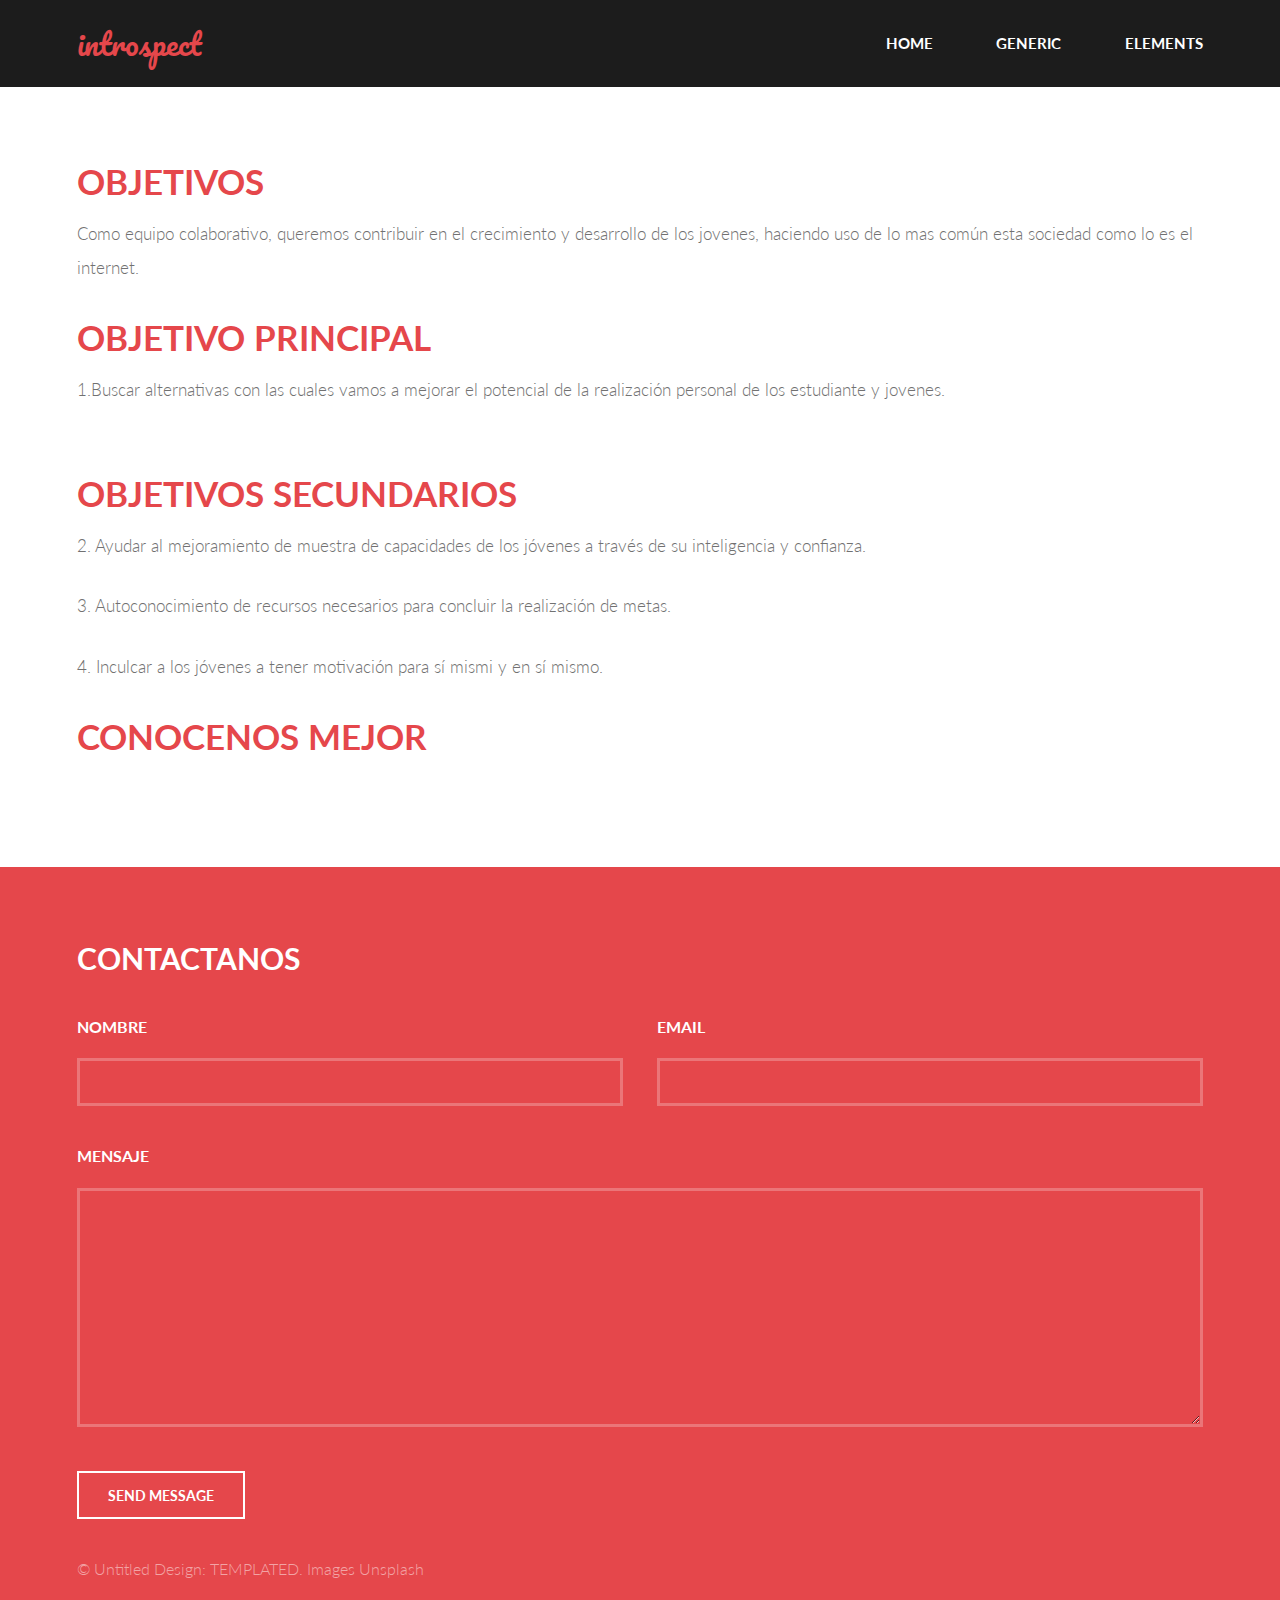
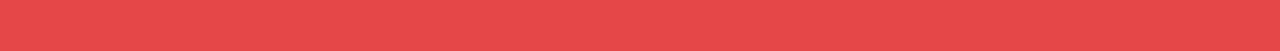
==== commit 00954f8b: "Add files via upload" ====
--- a/generic.html
+++ b/generic.html
@@ -42,7 +42,7 @@
 						
 					</header>
 					
-					<a href="#" class="image fit"><img src="images/pic11.jpg" alt="" /></a>
+					<a href="#" class="image fit"><img src="images/superacion personal kevin3.jpg" alt="" /></a>
 					
 					
 					<header class="major special">
@@ -53,6 +53,21 @@
 					
 						
 					</header>
+					
+					<header class="major special">
+						<h1>Conocenos mejor</h1>
+						
+						<div class="box alt">
+								<div class="row 50% uniform">
+									<div class="12u$"><span class="image fit"><img src="images/Superacion Personal para Jovenes.jpg" alt="" /></span></div>
+									<div class="4u"><span class="image fit"><img src="images/Superacion Personal para Jovenes (1) (1).jpg" alt="" /></span></div>
+									<div class="4u"><span class="image fit"><img src="images/Superacion Personal para Jovenes (2) (1).jpg" alt="" /></span></div>
+									<div class="4u$"><span class="image fit"><img src="images/Superacion Personal para Jovenes (3).jpg" alt="" /></span></div>
+									<div class="4u"><span class="image fit"><img src="images/Superacion Personal para Jovenes (4).jpg" alt="" /></span></div>
+									<div class="4u"><span class="image fit"><img src="../../../Downloads/Superacion Personal para Jovenes (6).jpg" alt="" /></span></div>
+									
+								</div>
+							</div>
 				</div>
 			</section>
 
@@ -60,11 +75,11 @@
 			<section id="footer">
 				<div class="inner">
 					<header>
-						<h2>Get in Touch</h2>
+						<h2>Contactanos</h2>
 					</header>
 					<form method="post" action="#">
 						<div class="field half first">
-							<label for="name">Name</label>
+							<label for="name">Nombre</label>
 							<input type="text" name="name" id="name" />
 						</div>
 						<div class="field half">
@@ -72,7 +87,7 @@
 							<input type="text" name="email" id="email" />
 						</div>
 						<div class="field">
-							<label for="message">Message</label>
+							<label for="message">Mensaje</label>
 							<textarea name="message" id="message" rows="6"></textarea>
 						</div>
 						<ul class="actions">
